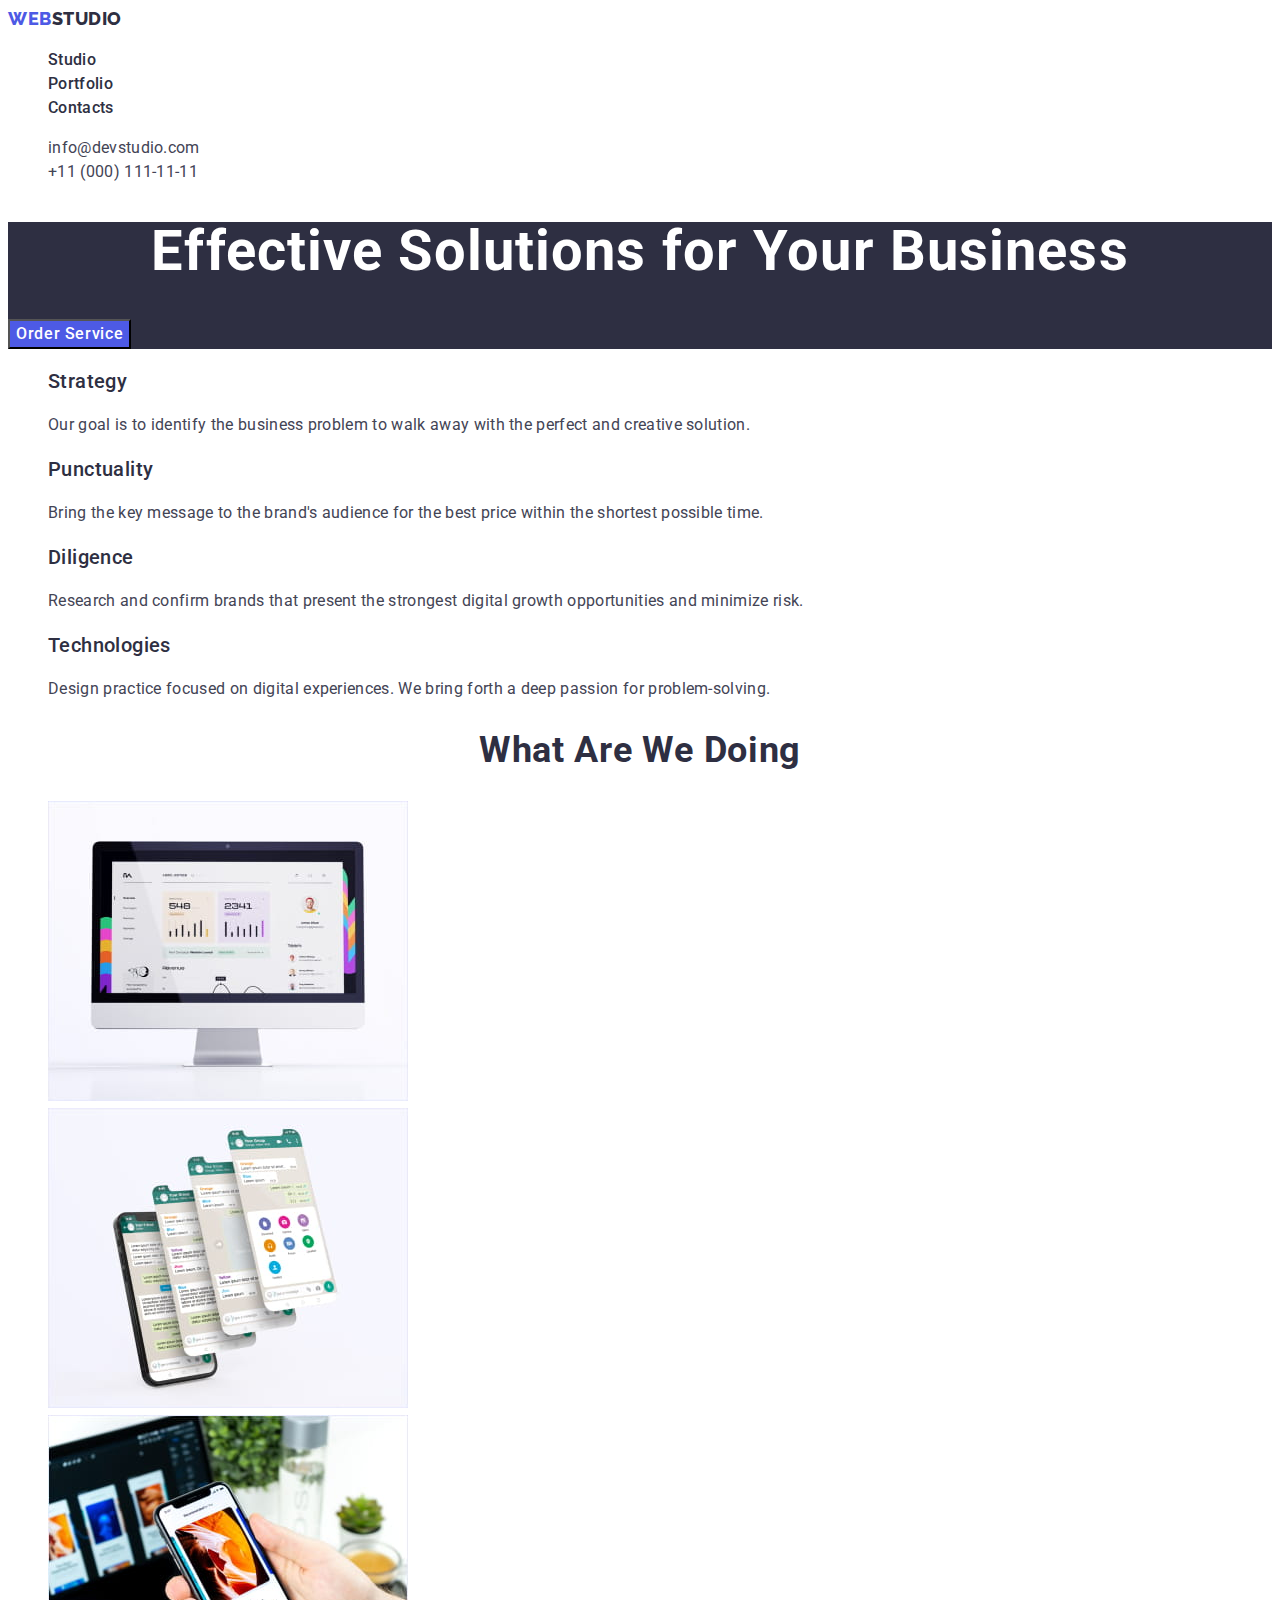
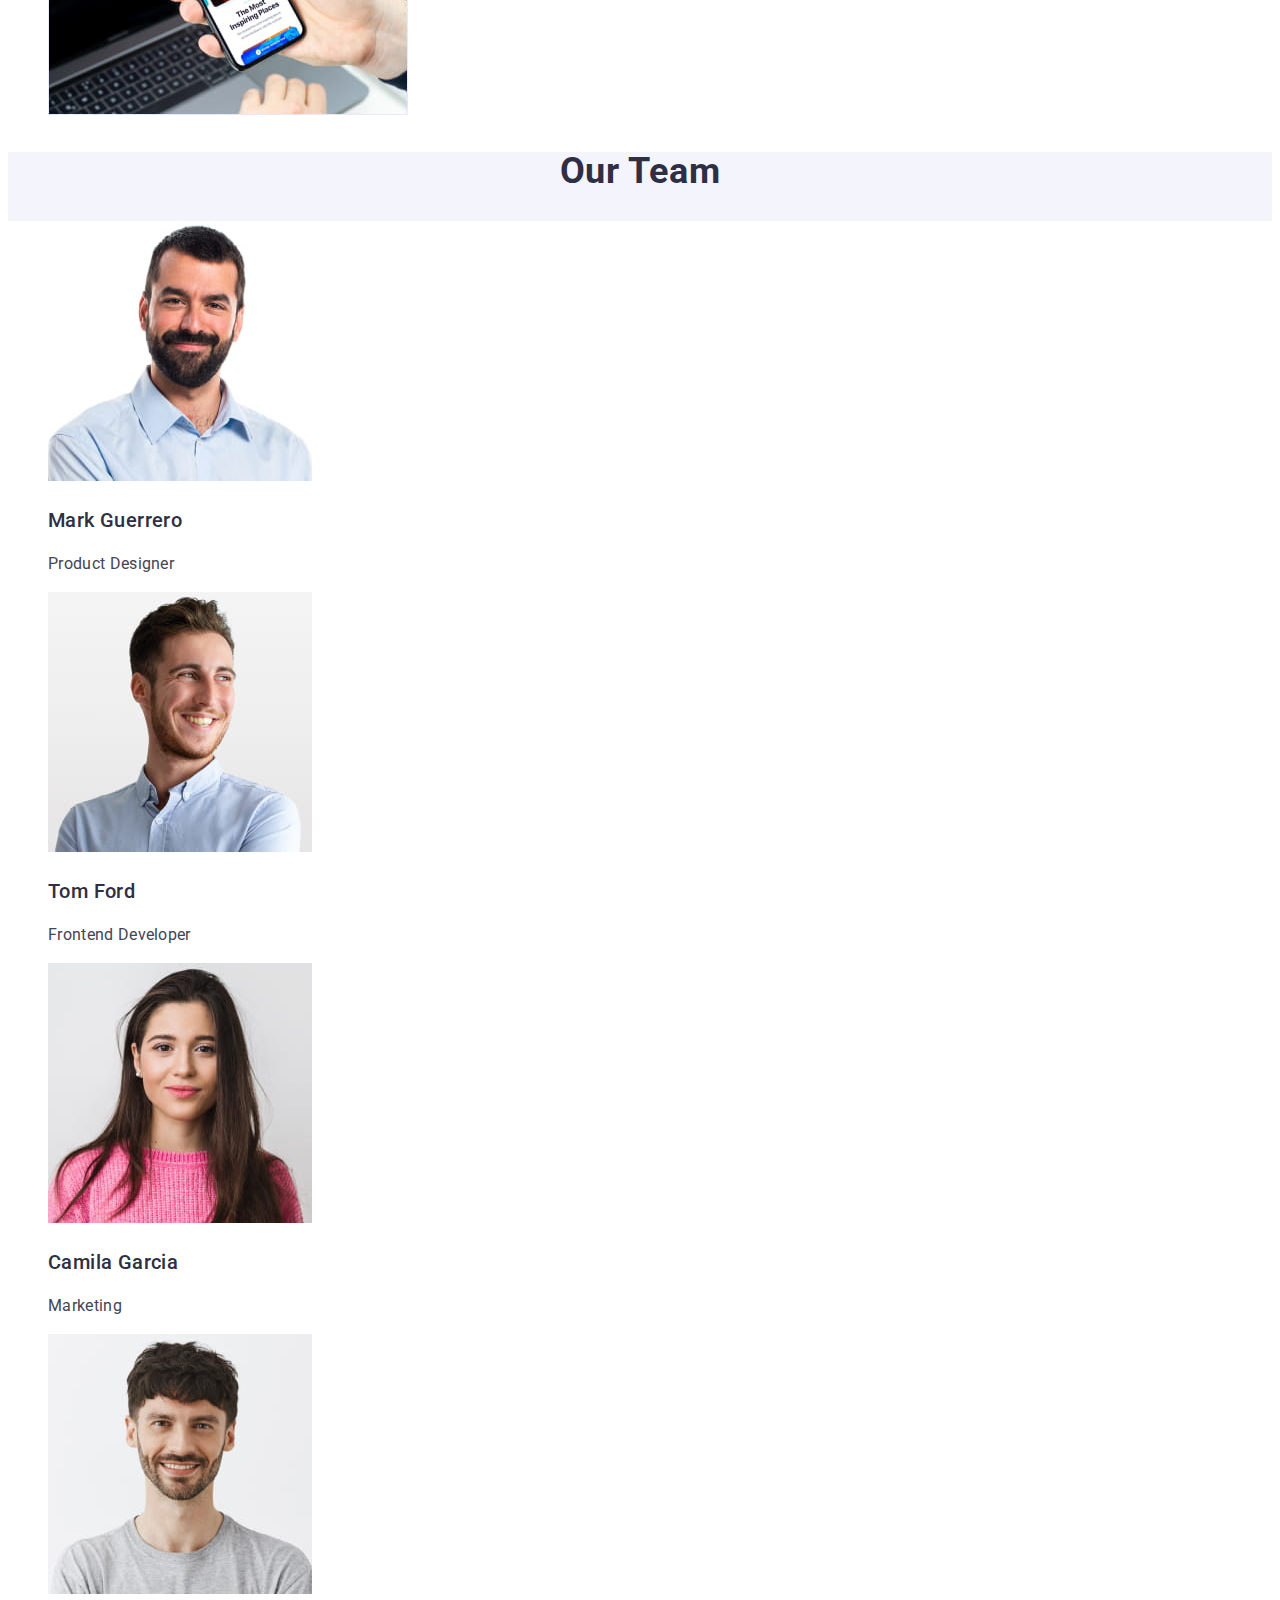
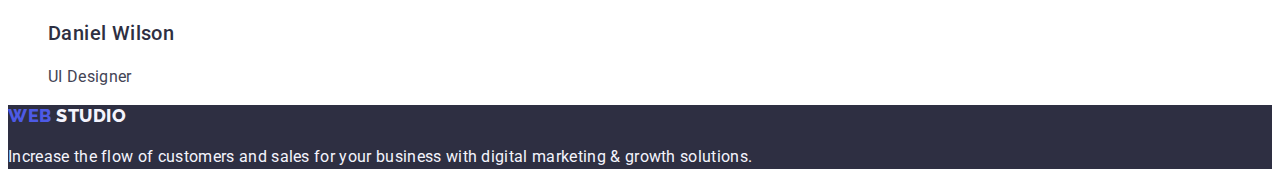
==== index.html @ 336cff11 "Initial commit" ====
<!DOCTYPE html>
<html lang="en">
  <head>
    <meta charset="UTF-8" />
    <link rel="stylesheet" href="./css/slyles.css" />
    <meta name="viewport" content="width=device-width, initial-scale=1.0" />
    <link rel="preconnect" href="https://fonts.googleapis.com" />
    <link rel="preconnect" href="https://fonts.gstatic.com" crossorigin />
    <link
      href="https://fonts.googleapis.com/css2?family=Roboto:wght@400;500;700;900&display=swap"
      rel="stylesheet"
    />

    <link rel="preconnect" href="https://fonts.googleapis.com" />
    <link rel="preconnect" href="https://fonts.gstatic.com" crossorigin />
    <link
      href="https://fonts.googleapis.com/css2?family=Raleway:wght@800&display=swap"
      rel="stylesheet"
    />
    <title>Document</title>
  </head>

  <body>
    <header>
      <nav>
        <a href="./index.html" class="logo link"
          >Web<span class="web-accent">Studio</span></a
        >
        <ul class="page-navigation list">
          <li>
            <a class="link" href="./index.html">Studio</a>
          </li>
          <li>
            <a class="link" href="./portfolio.html">Portfolio</a>
          </li>
          <li>
            <a class="link" href="">Contacts</a>
          </li>
        </ul>
      </nav>
      <!--contacts-->
      <address class="address-block">
        <ul class="list">
          <li>
            <a class="link" href="mailto:info@devstudio.com"
              >info@devstudio.com</a
            >
          </li>
          <li>
            <a class="link" href="tel:+110001111111">+11 (000) 111-11-11</a>
          </li>
        </ul>
      </address>
    </header>

    <main>
      <!--Hero section-->
      <section class="hero">
        <h1 class="main-title">Effective Solutions for Your Business</h1>
        <button class="button-hero" type="button">Order Service</button>
      </section>

      <section class="benefits">
        <!--наші переваги benefits-->
        <h2 hidden class="title-text">Our preferences</h2>
        <ul class="list benefits-list">
          <li>
            <h3 class="subtitle">Strategy</h3>
            <p class="index-text">
              Our goal is to identify the business problem to walk away with the
              perfect and creative solution.
            </p>
          </li>
          <li>
            <h3 class="subtitle">Punctuality</h3>
            <p class="index-text">
              Bring the key message to the brand's audience for the best price
              within the shortest possible time.
            </p>
          </li>
          <li>
            <h3 class="subtitle">Diligence</h3>
            <p class="index-text">
              Research and confirm brands that present the strongest digital
              growth opportunities and minimize risk.
            </p>
          </li>
          <li>
            <h3 class="subtitle">Technologies</h3>
            <p class="index-text">
              Design practice focused on digital experiences. We bring forth a
              deep passion for problem-solving.
            </p>
          </li>
        </ul>
      </section>

      <!--чим ми займаємось-->
      <section class="actions">
        <h2 class="title-text">What are we doing</h2>
        <ul class="actions-list list">
          <li>
            <img
              src="./images/img1.jpg"
              alt="Computer screen"
              width="360"
              height="300"
            />
          </li>
          <li>
            <img
              src="./images/img2.jpg"
              alt="Communication in chats"
              width="360"
              height="300"
            />
          </li>
          <li>
            <img
              src="./images/img3.jpg"
              alt="Mobile app"
              width="360"
              height="300"
            />
          </li>
        </ul>
      </section>

      <!--наша команда-->
      <section class="team-block">
        <h2 class="title-text">Our Team</h2>
        <ul class="team-list list">
          <li class="picture">
            <img
              src="./images/img4.jpg"
              alt="A man with a beard"
              width="264"
              height="260"
            />
            <h3 class="subtitle">Mark Guerrero</h3>
            <p class="index-text">Product Designer</p>
          </li>
          <li class="picture">
            <img
              src="./images/img5.jpg"
              alt="A smiling man"
              width="264"
              height="260"
            />
            <h3 class="subtitle">Tom Ford</h3>
            <p class="index-text">Frontend Developer</p>
          </li>
          <li class="picture">
            <img
              src="./images/img6.jpg"
              alt="A young woman"
              width="264"
              height="260"
            />
            <h3 class="subtitle">Camila Garcia</h3>
            <p class="index-text">Marketing</p>
          </li>
          <li class="picture">
            <img
              src="./images/img7.jpg"
              alt="A smiling man"
              width="264"
              height="260"
            />
            <h3 class="subtitle">Daniel Wilson</h3>
            <p class="index-text">UI Designer</p>
          </li>
        </ul>
      </section>
    </main>

    <footer class="footer">
      <a href="./index.html" class="logo link">Web
        <span class="web-accent">Studio</span></a
      >
      <p class="footer-text">
        Increase the flow of customers and sales for your business with digital
        marketing & growth solutions.
      </p>
    </footer>
  </body>
</html>

<!--ctrl+command+space=emoji-->
<!-- <div> -не семантичний тег-->
---- css/slyles.css ----
:root {
  --dark-color: #2e2f42; /*--title-color*/
  --text-color: #434455;
  --primary-brand: #4d5ae5; /*--logo-color*/
  --light-color: #f4f4fd; /*--footer-text-color*/
  --white-background: #ffffff; /*--main-title-color*/
  --pressed-state: #404bbf; /*--active-color*/
  --success-color: #31d0aa;
  --subtle-text: #8e8f99;
  --accent-color: #e7e9fc;
  --modal-overplay: #2e2f42;
  --hero-background: #2e2f42;
  --modal-background: #fcfcfc;
}

body {
  font-family: 'Roboto', sans-serif;
  line-height: 24px;
  letter-spacing: 2%;
  background-color: var(--white-background);
  color: var(--text-color);
}

.logo {
  font-family: 'Raleway', sans-serif;
  text-transform: uppercase;
  color: var(--primary-brand);
  font-size: 18px;
  line-height: 1.17;
  letter-spacing: 0.54px;
  font-weight: 800;
}
.link {
  text-decoration: none;
}
.web-accent {
  color: var(--dark-color);
}

.page-navigation {
  list-style-type: none;
}
.page-navigation .link {
  font-weight: 500;
  line-height: 1.5;
  letter-spacing: 0.32px;
  text-decoration: none;
  color: var(--dark-color);
}
.page-navigation .link:hover {
  color: var(--pressed-state);
}
.page-navigation .link:focus {
  color: var(--pressed-state);
}
.page-navigation .link:active {
  color: var(--pressed-state);
}

.address-block {
  font-style: normal;
}
.address-block ul {
  list-style: none;
}
.address-block .link {
  line-height: 1.5;
  letter-spacing: 0.32px;
  text-decoration: none;
  color: inherit;
}
.address-block .link:hover , 
.address-block .link:active ,
.address-block .link:focus {
  color: var(--pressed-state);
}
.list {
  list-style: none;
}


/*main*/
.hero {
  background-color: var(--dark-color);
}
.hero .main-title {
  color: var(--white-background);
  font-size: 56px;
  font-weight: 700;
  line-height: 1.07;
  letter-spacing: 1.12px;
  text-align: center;
}
.button-hero {
  font-family: "Roboto", sans-serif;
  font-size: 16px;
  background-color: var(--primary-brand);
  color: var(--white-background);
  font-weight: 500;
  line-height: 1.5;
  letter-spacing: 0.04em;
  cursor: pointer;
}
.button-hero:hover ,
.button-hero:focus {
  background-color: var(--pressed-state);
}

/*PORTFOLIO*/
.filter .filter-list {
  list-style-type: none;
}
.filter-list .button-nav {
  font-family: "Roboto", sans-serif;
  font-weight: 500;
  font-size: 16px;
  line-height: 1.5;
  letter-spacing: 0.04em;
  background-color: var(--light-color);
  color: var(--primary-brand);
  cursor: pointer;
}

.filter-list .button-nav:hover,
.filter-list .button-nav:active,
.filter-list .button-nav:focus {
  background-color: var(--pressed-state);
  color: var(--white-background);
}

.list-portfolio {
    list-style-type: none;
}

.list-portfolio .subtitle {
    font-size: 20px;
    font-weight: 500;
    line-height: 1.2;
    letter-spacing: 0.02em;
    color: var(--dark-color);
}

.list-portfolio .index-text{
  font-size: 16px;
  line-height: 1.5;
  letter-spacing: 0.02em;
  color: var(--text-color);
}

/*section 1*/
.benefits .benefits-list {
  list-style-type: none;
}
.benefits .subtitle {
  font-size: 20px;
  font-weight: 500;
  line-height: 1.2;
  letter-spacing: 0.4px;
  color: var(--hero-background);
}
.benefits .index-text {
  line-height: 1.5;
  letter-spacing: 0.32px;
  color: var(--text-color);
}
/*section 2*/
.actions .actions-list {
  list-style-type: none;
}
.actions .title-text {
  font-size: 36px;
  font-weight: 700;
  line-height: 1.11;
  letter-spacing: 0.72px;
  text-transform: capitalize;
  color: var(--hero-background);
  text-align: center;
}
.team-block .title-text {
  font-size: 36px;
  font-weight: 700;
  line-height: 1.11;
  letter-spacing: 0.72px;
  text-transform: capitalize;
  color: var(--hero-background);
  text-align: center;
}
.team-block {
  background-color: var(--light-color);
}
.team-block .team-list {
  list-style-type: none;
  background-color: var(--white-background);
}
.team-block .subtitle {
  font-size: 20px;
  font-weight: 500;
  line-height: 1.2;
  letter-spacing: 0.4px;
  color: var(--hero-background);
}
.team-block .index-text {
  line-height: 1.5;
  letter-spacing: 0.32px;
  color: var(--text-color);
}
.team-block .picture {
  background-color: var(--white-background);
}

/*footer*/
.footer {
  background-color: var(--dark-color);
}
.footer .logo {
  font-family: "Raleway", sans-serif;
  font-size: 18px;
  font-weight: 800;
  line-height: 1.17;
  letter-spacing: 0.54px;
  text-transform: uppercase;
  color: var(--primary-brand);
}
.footer .web-accent {
  color: var(--light-color);
}
.footer-text {
  color: var(--light-color);
  line-height: 1.5;
  letter-spacing: 0.02em;
}
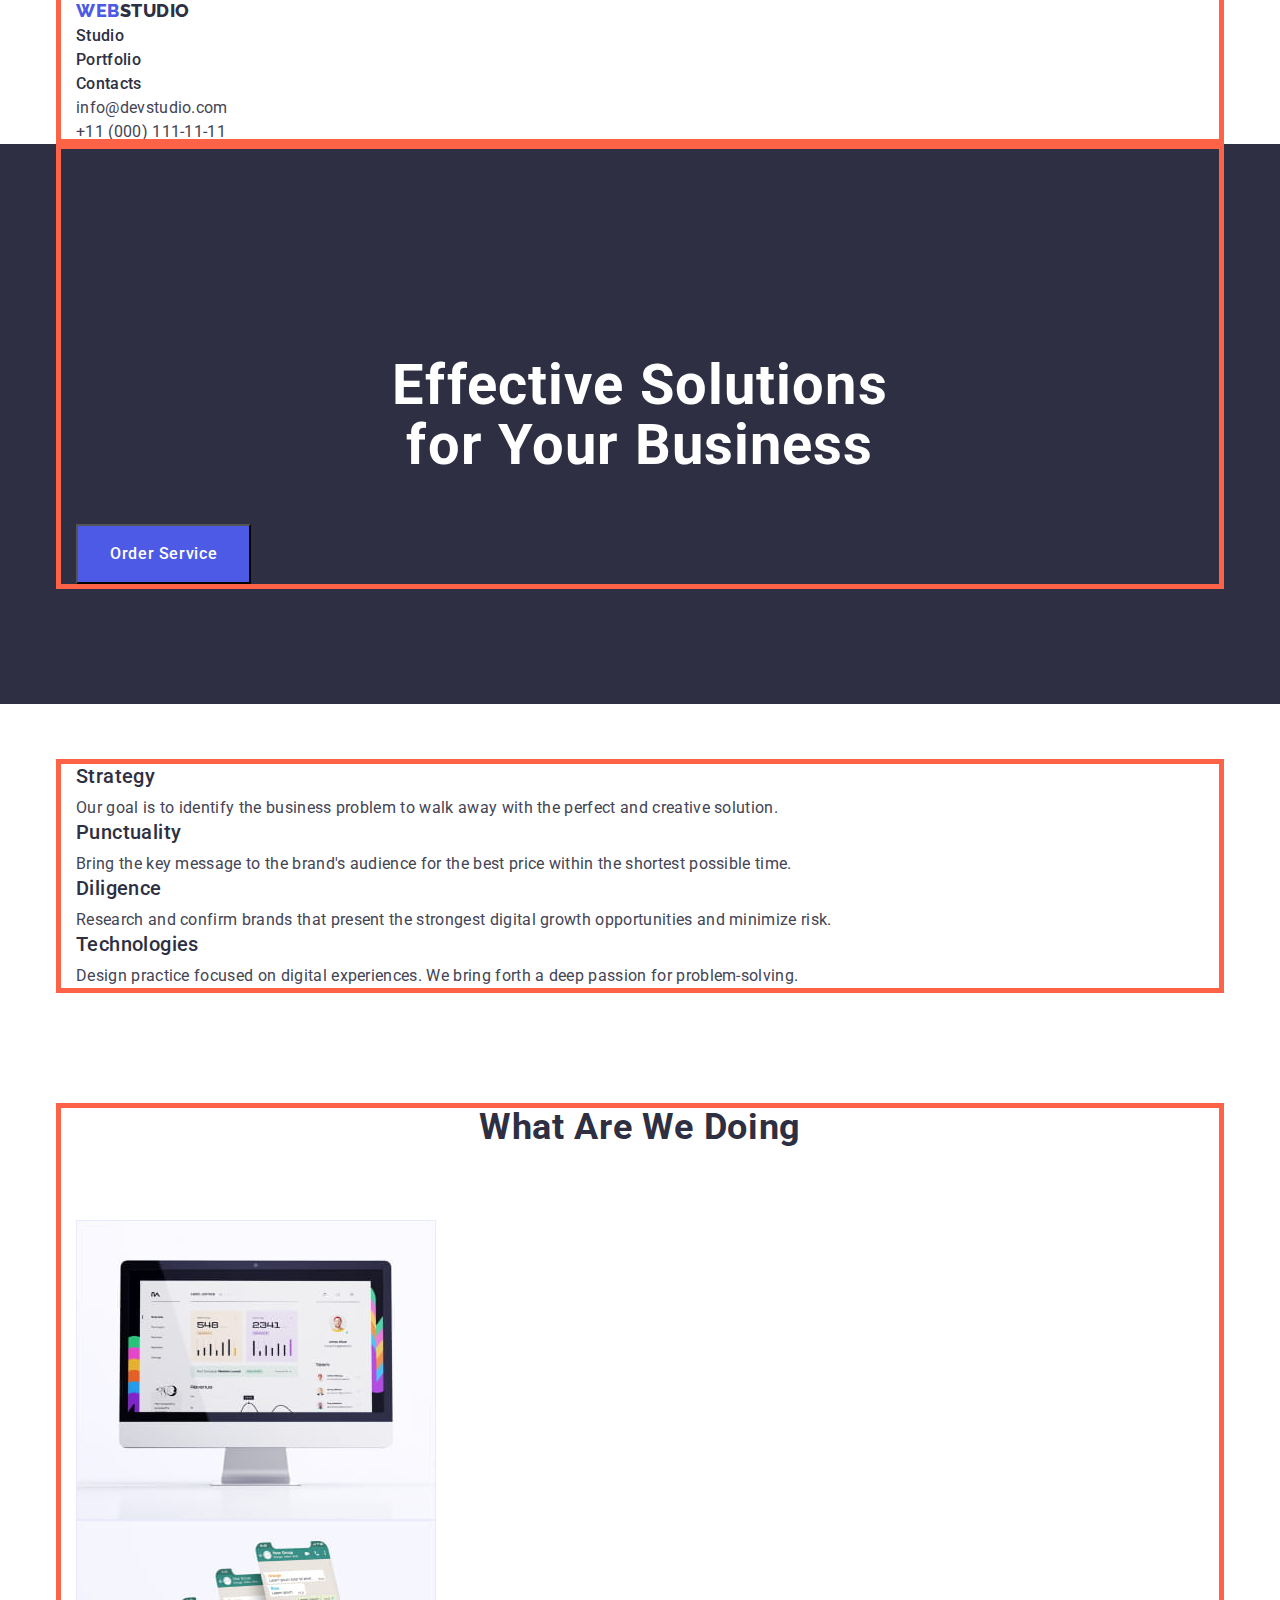
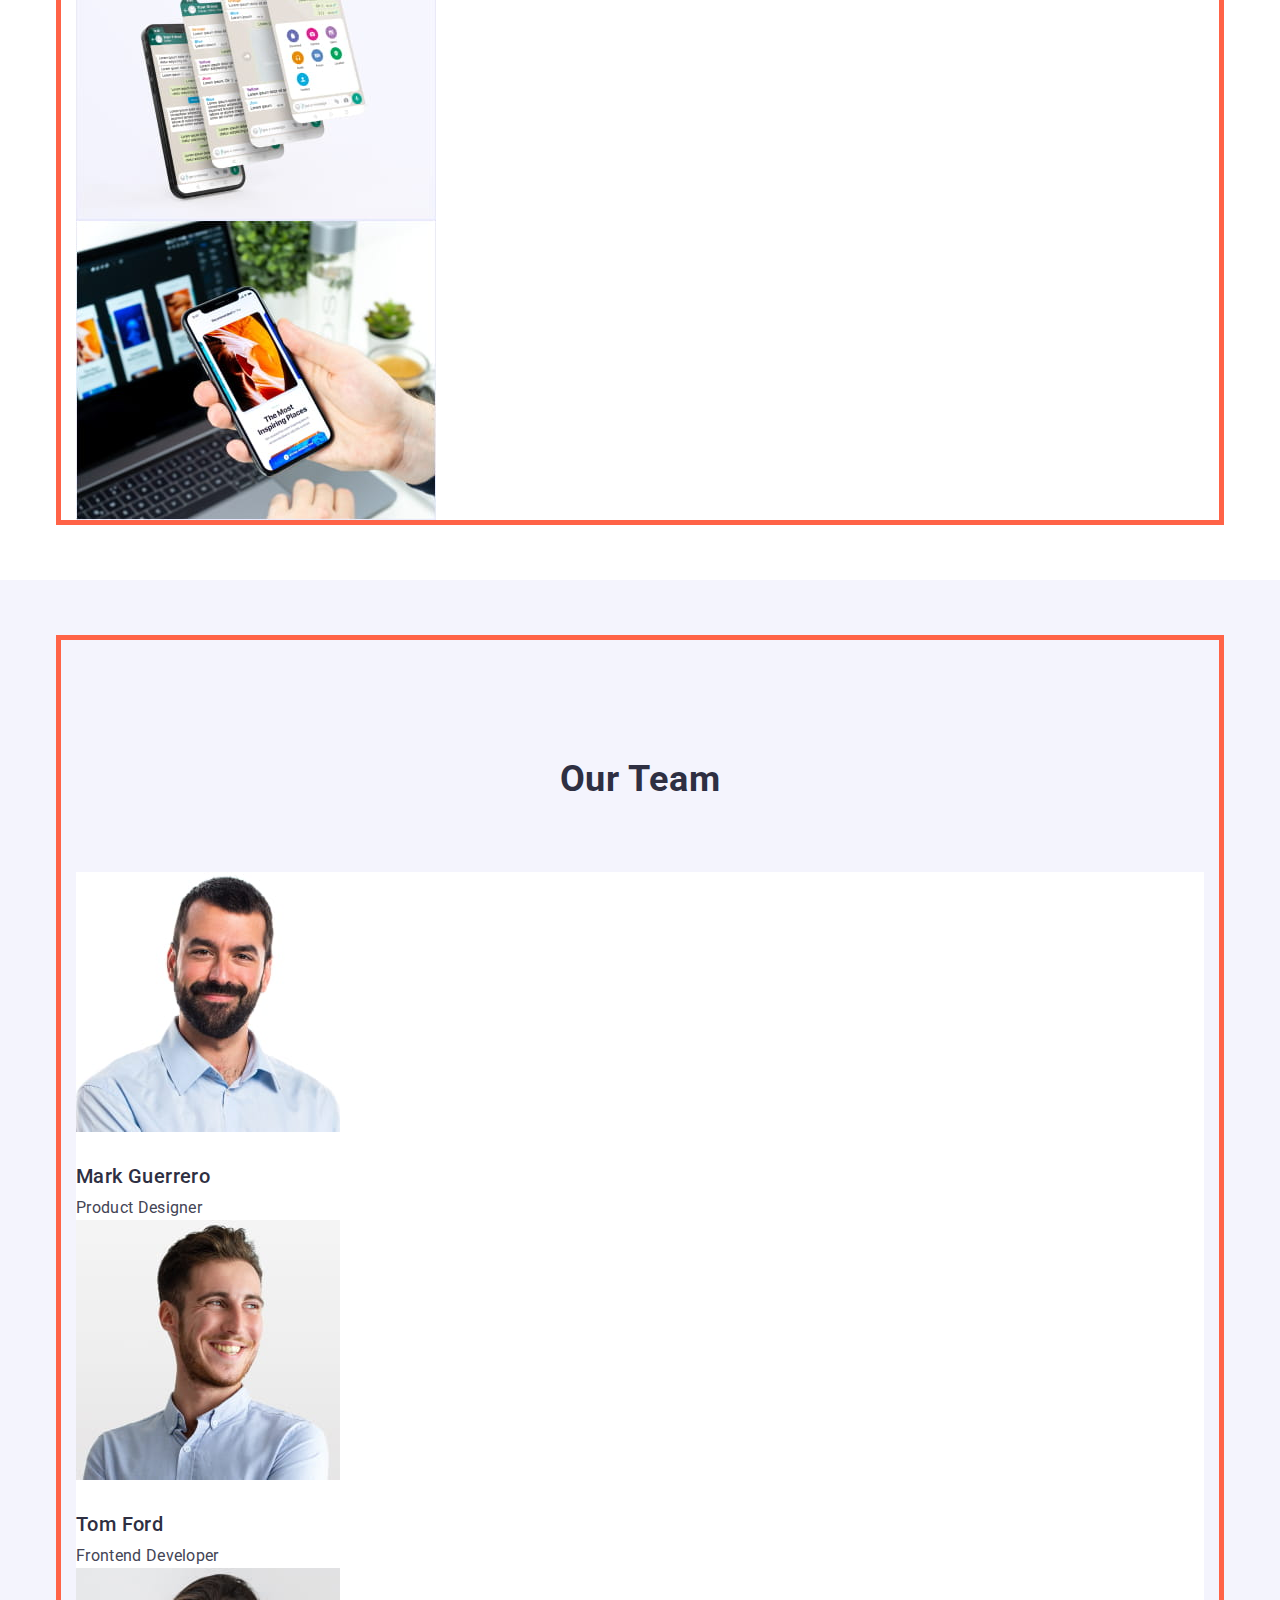
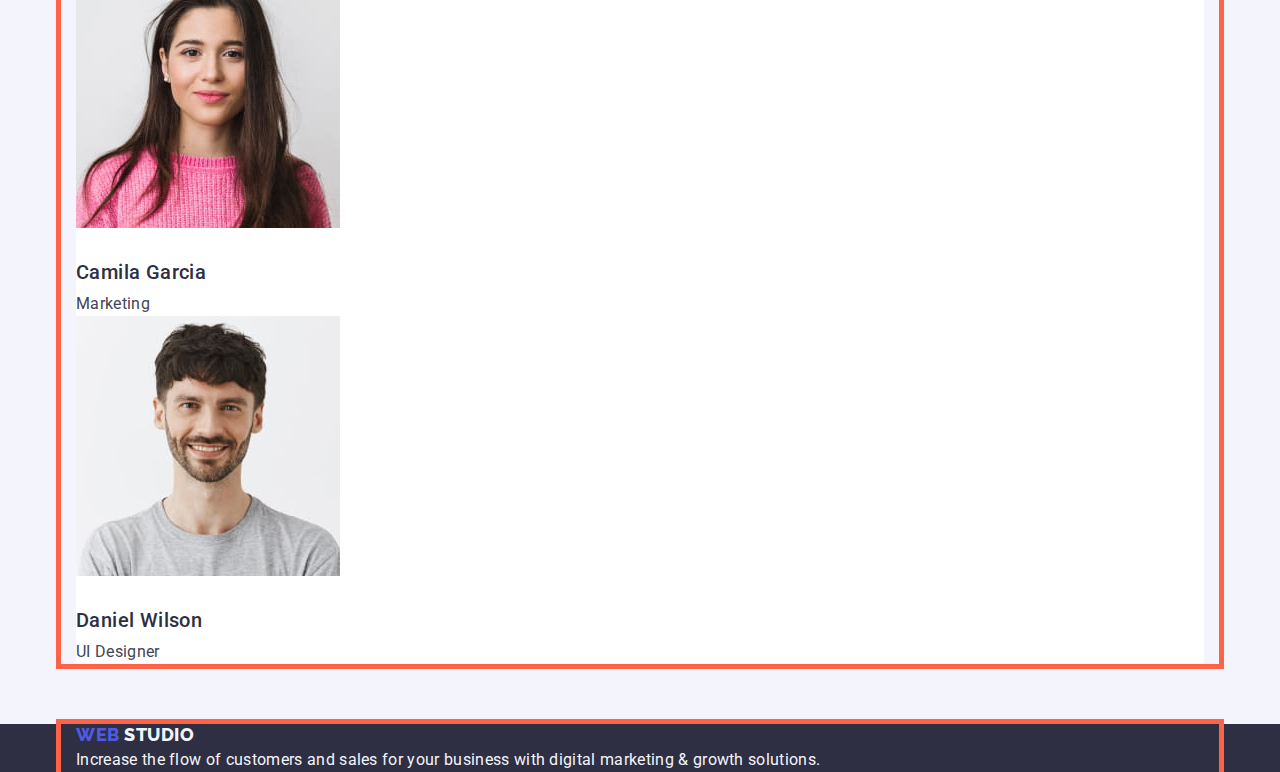
==== commit deb56c13: "start with margin&padding" ====
--- a/index.html
+++ b/index.html
@@ -2,6 +2,10 @@
 <html lang="en">
   <head>
     <meta charset="UTF-8" />
+    <link
+      rel="stylesheet"
+      href="https://cdn.jsdelivr.net/npm/modern-normalize@2.0.0/modern-normalize.min.css"
+    />
     <link rel="stylesheet" href="./css/slyles.css" />
     <meta name="viewport" content="width=device-width, initial-scale=1.0" />
     <link rel="preconnect" href="https://fonts.googleapis.com" />
@@ -22,166 +26,178 @@
 
   <body>
     <header>
-      <nav>
-        <a href="./index.html" class="logo link"
-          >Web<span class="web-accent">Studio</span></a
-        >
-        <ul class="page-navigation list">
-          <li>
-            <a class="link" href="./index.html">Studio</a>
-          </li>
-          <li>
-            <a class="link" href="./portfolio.html">Portfolio</a>
-          </li>
-          <li>
-            <a class="link" href="">Contacts</a>
-          </li>
-        </ul>
-      </nav>
-      <!--contacts-->
-      <address class="address-block">
-        <ul class="list">
-          <li>
-            <a class="link" href="mailto:info@devstudio.com"
-              >info@devstudio.com</a
-            >
-          </li>
-          <li>
-            <a class="link" href="tel:+110001111111">+11 (000) 111-11-11</a>
-          </li>
-        </ul>
-      </address>
+      <div class="container header-container">
+        <nav class="nav">
+          <a href="./index.html" class="logo link"
+            >Web<span class="web-accent">Studio</span></a
+          >
+          <ul class="page-navigation list">
+            <li>
+              <a class="link" href="./index.html">Studio</a>
+            </li>
+            <li>
+              <a class="link" href="./portfolio.html">Portfolio</a>
+            </li>
+            <li>
+              <a class="link" href="">Contacts</a>
+            </li>
+          </ul>
+        </nav>
+        <!--contacts-->
+        <address class="address-block">
+          <ul class="list">
+            <li>
+              <a class="link" href="mailto:info@devstudio.com"
+                >info@devstudio.com</a
+              >
+            </li>
+            <li>
+              <a class="link" href="tel:+110001111111">+11 (000) 111-11-11</a>
+            </li>
+          </ul>
+        </address>
+      </div>
     </header>
 
     <main>
       <!--Hero section-->
-      <section class="hero">
-        <h1 class="main-title">Effective Solutions for Your Business</h1>
-        <button class="button-hero" type="button">Order Service</button>
-      </section>
-
-      <section class="benefits">
+      <section class="hero hero-section">
+        <div class="container hero-container">
+          <h1 class="main-title">Effective Solutions for Your Business</h1>
+          <button class="button-hero" type="button">Order Service</button>
+        </div>
+      </section>
+
+      <section class="benefits section">
         <!--наші переваги benefits-->
-        <h2 hidden class="title-text">Our preferences</h2>
-        <ul class="list benefits-list">
-          <li>
-            <h3 class="subtitle">Strategy</h3>
-            <p class="index-text">
-              Our goal is to identify the business problem to walk away with the
-              perfect and creative solution.
-            </p>
-          </li>
-          <li>
-            <h3 class="subtitle">Punctuality</h3>
-            <p class="index-text">
-              Bring the key message to the brand's audience for the best price
-              within the shortest possible time.
-            </p>
-          </li>
-          <li>
-            <h3 class="subtitle">Diligence</h3>
-            <p class="index-text">
-              Research and confirm brands that present the strongest digital
-              growth opportunities and minimize risk.
-            </p>
-          </li>
-          <li>
-            <h3 class="subtitle">Technologies</h3>
-            <p class="index-text">
-              Design practice focused on digital experiences. We bring forth a
-              deep passion for problem-solving.
-            </p>
-          </li>
-        </ul>
+        <div class="container">
+          <h2 class="title-text visually-hidden">Our preferences</h2>
+          <ul class="list benefits-list">
+            <li>
+              <h3 class="subtitle">Strategy</h3>
+              <p class="index-text">
+                Our goal is to identify the business problem to walk away with the
+                perfect and creative solution.
+              </p>
+            </li>
+            <li>
+              <h3 class="subtitle">Punctuality</h3>
+              <p class="index-text">
+                Bring the key message to the brand's audience for the best price
+                within the shortest possible time.
+              </p>
+            </li>
+            <li>
+              <h3 class="subtitle">Diligence</h3>
+              <p class="index-text">
+                Research and confirm brands that present the strongest digital
+                growth opportunities and minimize risk.
+              </p>
+            </li>
+            <li>
+              <h3 class="subtitle">Technologies</h3>
+              <p class="index-text">
+                Design practice focused on digital experiences. We bring forth a
+                deep passion for problem-solving.
+              </p>
+            </li>
+          </ul>
+        </div>
       </section>
 
       <!--чим ми займаємось-->
-      <section class="actions">
-        <h2 class="title-text">What are we doing</h2>
-        <ul class="actions-list list">
-          <li>
-            <img
-              src="./images/img1.jpg"
-              alt="Computer screen"
-              width="360"
-              height="300"
-            />
-          </li>
-          <li>
-            <img
-              src="./images/img2.jpg"
-              alt="Communication in chats"
-              width="360"
-              height="300"
-            />
-          </li>
-          <li>
-            <img
-              src="./images/img3.jpg"
-              alt="Mobile app"
-              width="360"
-              height="300"
-            />
-          </li>
-        </ul>
+      <section class="actions section">
+        <div class="container">
+          <h2 class="title-text section-title">What are we doing</h2>
+          <ul class="actions-list list">
+            <li>
+              <img
+                src="./images/img1.jpg"
+                alt="Computer screen"
+                width="360"
+                height="300"
+              />
+            </li>
+            <li>
+              <img
+                src="./images/img2.jpg"
+                alt="Communication in chats"
+                width="360"
+                height="300"
+              />
+            </li>
+            <li>
+              <img
+                src="./images/img3.jpg"
+                alt="Mobile app"
+                width="360"
+                height="300"
+              />
+            </li>
+          </ul>
+        </div>
       </section>
 
       <!--наша команда-->
-      <section class="team-block">
-        <h2 class="title-text">Our Team</h2>
-        <ul class="team-list list">
-          <li class="picture">
-            <img
-              src="./images/img4.jpg"
-              alt="A man with a beard"
-              width="264"
-              height="260"
-            />
-            <h3 class="subtitle">Mark Guerrero</h3>
-            <p class="index-text">Product Designer</p>
-          </li>
-          <li class="picture">
-            <img
-              src="./images/img5.jpg"
-              alt="A smiling man"
-              width="264"
-              height="260"
-            />
-            <h3 class="subtitle">Tom Ford</h3>
-            <p class="index-text">Frontend Developer</p>
-          </li>
-          <li class="picture">
-            <img
-              src="./images/img6.jpg"
-              alt="A young woman"
-              width="264"
-              height="260"
-            />
-            <h3 class="subtitle">Camila Garcia</h3>
-            <p class="index-text">Marketing</p>
-          </li>
-          <li class="picture">
-            <img
-              src="./images/img7.jpg"
-              alt="A smiling man"
-              width="264"
-              height="260"
-            />
-            <h3 class="subtitle">Daniel Wilson</h3>
-            <p class="index-text">UI Designer</p>
-          </li>
-        </ul>
+      <section class="team-block section">
+        <div class="container">
+          <h2 class="title-text section-title">Our Team</h2>
+          <ul class="team-list list">
+            <li class="picture">
+              <img
+                src="./images/img4.jpg"
+                alt="A man with a beard"
+                width="264"
+                height="260"
+              />
+              <h3 class="subtitle">Mark Guerrero</h3>
+              <p class="index-text">Product Designer</p>
+            </li>
+            <li class="picture">
+              <img
+                src="./images/img5.jpg"
+                alt="A smiling man"
+                width="264"
+                height="260"
+              />
+              <h3 class="subtitle">Tom Ford</h3>
+              <p class="index-text">Frontend Developer</p>
+            </li>
+            <li class="picture">
+              <img
+                src="./images/img6.jpg"
+                alt="A young woman"
+                width="264"
+                height="260"
+              />
+              <h3 class="subtitle">Camila Garcia</h3>
+              <p class="index-text">Marketing</p>
+            </li>
+            <li class="picture">
+              <img
+                src="./images/img7.jpg"
+                alt="A smiling man"
+                width="264"
+                height="260"
+              />
+              <h3 class="subtitle">Daniel Wilson</h3>
+              <p class="index-text">UI Designer</p>
+            </li>
+          </ul>
+        </div>
       </section>
     </main>
 
     <footer class="footer">
-      <a href="./index.html" class="logo link">Web
-        <span class="web-accent">Studio</span></a
-      >
-      <p class="footer-text">
-        Increase the flow of customers and sales for your business with digital
-        marketing & growth solutions.
-      </p>
+      <div class="container footer-container">
+        <a href="./index.html" class="logo link"
+          >Web <span class="web-accent">Studio</span></a
+        >
+        <p class="footer-text">
+          Increase the flow of customers and sales for your business with digital
+          marketing & growth solutions.
+        </p>
+      </div>
     </footer>
   </body>
 </html>
--- a/css/slyles.css
+++ b/css/slyles.css
@@ -13,6 +13,63 @@
   --modal-background: #fcfcfc;
 }
 
+/* скидання стилів */
+h1, h2, h3, h4, h5, h6, p {
+  margin-top: 0;
+  margin-bottom: 0;
+}
+
+ul {
+  margin-top: 0;
+  margin-bottom: 0;
+  padding-left: 0;
+  list-style-type: none;
+}
+
+.container {
+  width: 1158px;
+  margin-left: auto;
+  margin-right: auto;
+  padding-left: 15px;
+  padding-right: 15px;
+  outline: 5px solid tomato;
+  /*outline-offset: 20px;*/
+}
+
+img {
+  display: block;
+  max-width: 100%;
+  height: auto;
+}
+
+/*styles*/
+/*
+.header-container {
+  display: flex;
+  justify-content: space-between;
+  align-items: center;
+}
+.nav {
+  display: flex;
+  align-items: center;
+*/
+
+.section {
+  padding-top: 60px;
+  padding-bottom: 60px;
+}
+.portfolio-section {
+  padding-bottom: 60px;
+}
+
+.hero-section {
+  padding-bottom: 120px;
+}
+
+.hero-container {
+
+}
+
 body {
   font-family: 'Roboto', sans-serif;
   line-height: 24px;
@@ -84,6 +141,10 @@
   background-color: var(--dark-color);
 }
 .hero .main-title {
+  width: 496px;
+  margin: 0 auto;
+  padding-top: 212px;
+  margin-bottom: 48px;
   color: var(--white-background);
   font-size: 56px;
   font-weight: 700;
@@ -100,6 +161,7 @@
   line-height: 1.5;
   letter-spacing: 0.04em;
   cursor: pointer;
+  padding: 16px 32px;
 }
 .button-hero:hover ,
 .button-hero:focus {
@@ -152,6 +214,7 @@
   list-style-type: none;
 }
 .benefits .subtitle {
+  margin-bottom: 8px;
   font-size: 20px;
   font-weight: 500;
   line-height: 1.2;
@@ -164,6 +227,12 @@
   color: var(--text-color);
 }
 /*section 2*/
+.section-title {
+  margin: 0 auto;
+  margin-bottom: 72px;
+  width: 323px;
+}
+
 .actions .actions-list {
   list-style-type: none;
 }
@@ -177,6 +246,7 @@
   text-align: center;
 }
 .team-block .title-text {
+  padding-top: 120px;
   font-size: 36px;
   font-weight: 700;
   line-height: 1.11;
@@ -193,6 +263,8 @@
   background-color: var(--white-background);
 }
 .team-block .subtitle {
+  margin-top: 32px;
+  margin-bottom: 8px;
   font-size: 20px;
   font-weight: 500;
   line-height: 1.2;
@@ -213,6 +285,7 @@
   background-color: var(--dark-color);
 }
 .footer .logo {
+  margin-bottom: 17.5px;
   font-family: "Raleway", sans-serif;
   font-size: 18px;
   font-weight: 800;
@@ -229,3 +302,18 @@
   line-height: 1.5;
   letter-spacing: 0.02em;
 }
+
+
+
+.visually-hidden {
+  position: absolute;
+  white-space: nowrap;
+  width: 1px;
+  height: 1px;
+  overflow: hidden;
+  border: 0;
+  padding: 0;
+  clip: rect(0 0 0 0);
+  clip-path: inset(50%);
+  margin: -1px;
+}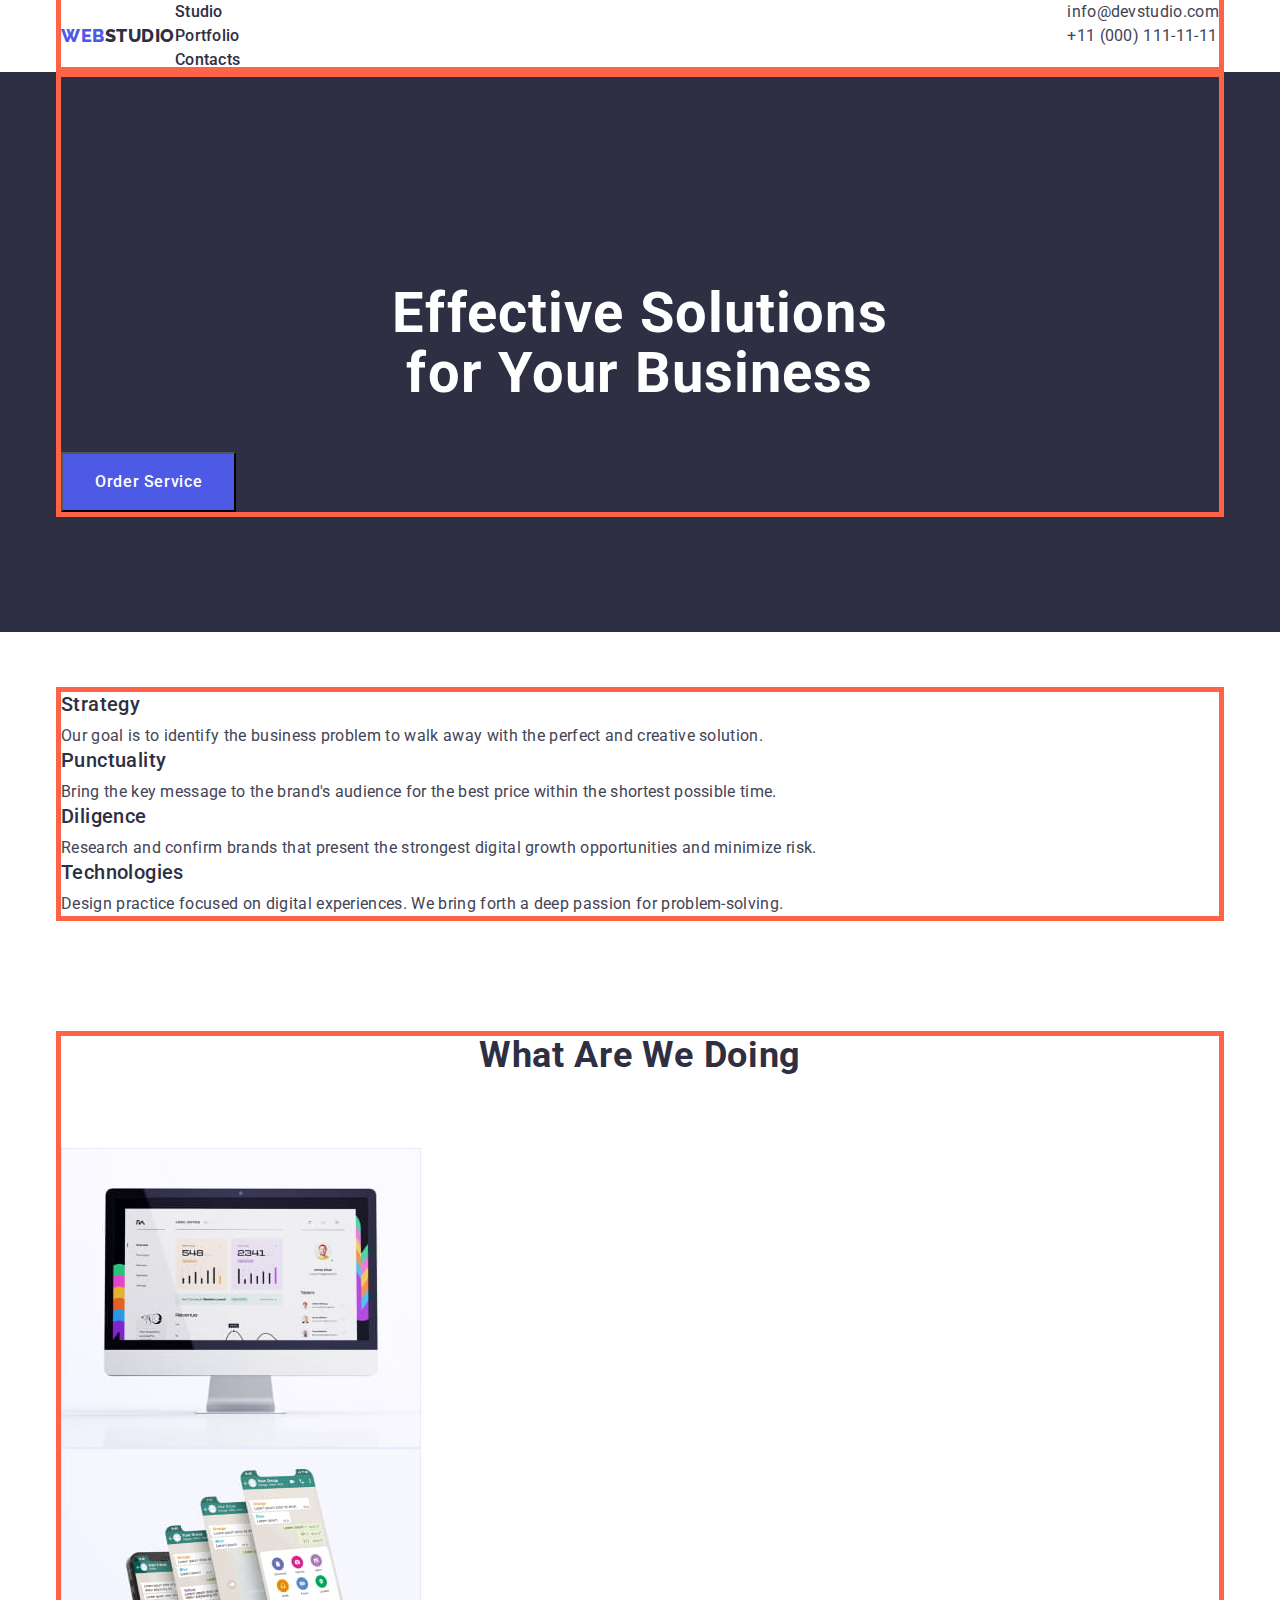
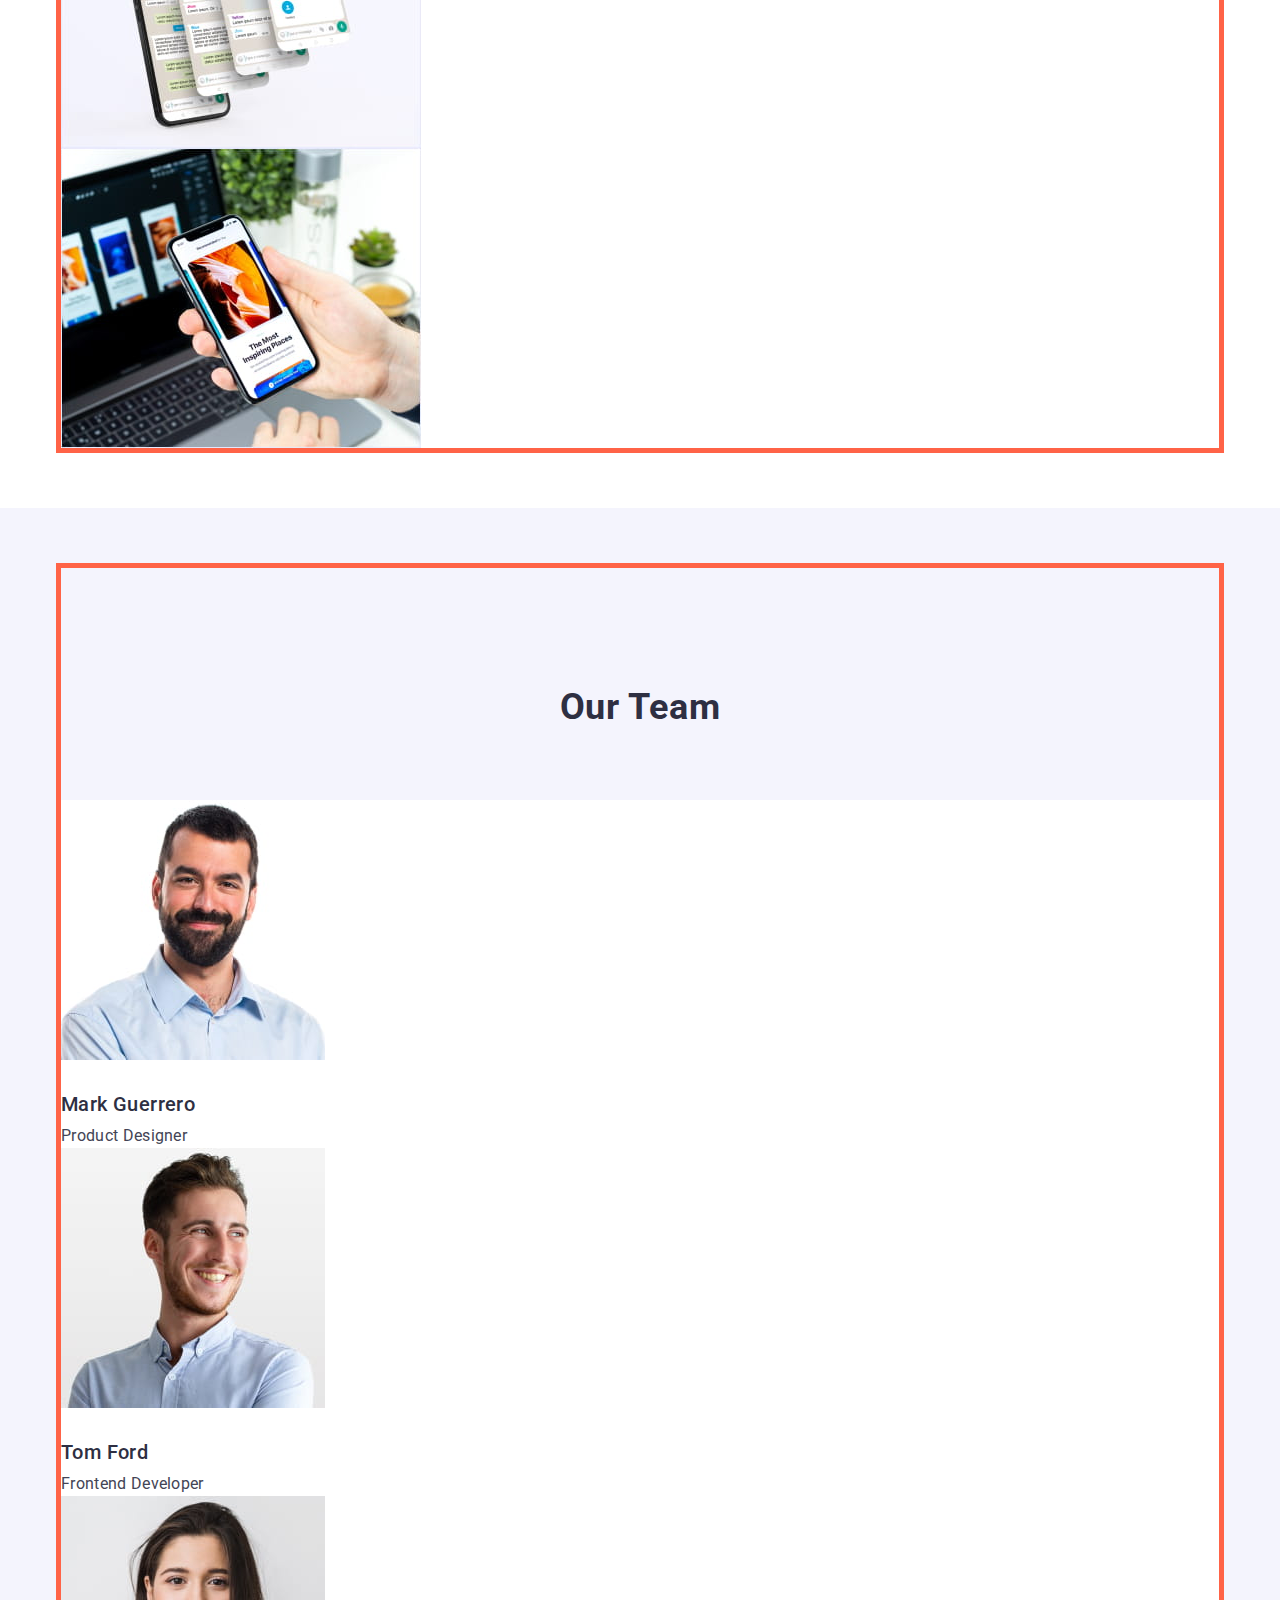
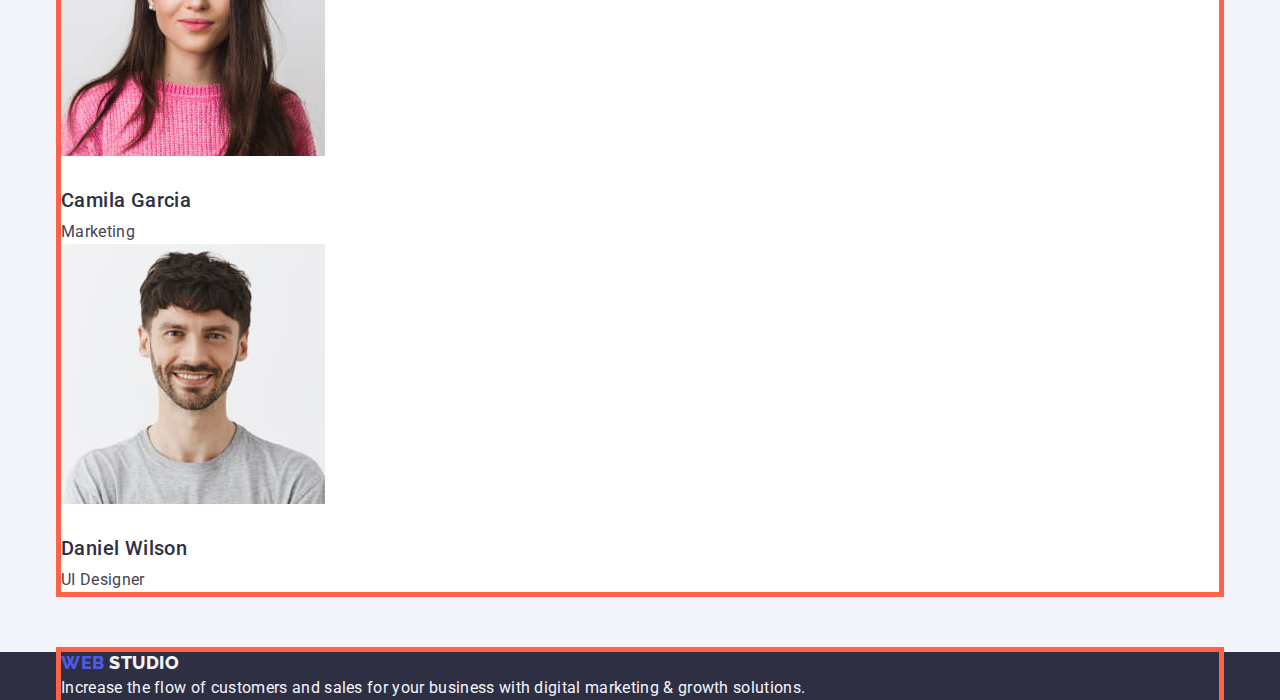
==== commit e3eb8306: "first" ====
--- a/index.html
+++ b/index.html
@@ -107,7 +107,7 @@
 
       <!--чим ми займаємось-->
       <section class="actions section">
-        <div class="container">
+        <div class="action-container container">
           <h2 class="title-text section-title">What are we doing</h2>
           <ul class="actions-list list">
             <li>
@@ -140,7 +140,7 @@
 
       <!--наша команда-->
       <section class="team-block section">
-        <div class="container">
+        <div class="team-container container">
           <h2 class="title-text section-title">Our Team</h2>
           <ul class="team-list list">
             <li class="picture">
@@ -150,8 +150,10 @@
                 width="264"
                 height="260"
               />
-              <h3 class="subtitle">Mark Guerrero</h3>
-              <p class="index-text">Product Designer</p>
+              <div class="team-name-content">
+                <h3 class="subtitle">Mark Guerrero</h3>
+                <p class="index-text">Product Designer</p>
+              </div>
             </li>
             <li class="picture">
               <img
@@ -160,8 +162,10 @@
                 width="264"
                 height="260"
               />
-              <h3 class="subtitle">Tom Ford</h3>
-              <p class="index-text">Frontend Developer</p>
+              <div class="team-name-content">
+                <h3 class="subtitle">Tom Ford</h3>
+                <p class="index-text">Frontend Developer</p>
+              </div>
             </li>
             <li class="picture">
               <img
@@ -170,8 +174,10 @@
                 width="264"
                 height="260"
               />
-              <h3 class="subtitle">Camila Garcia</h3>
-              <p class="index-text">Marketing</p>
+              <div class="team-name-content">
+                <h3 class="subtitle">Camila Garcia</h3>
+                <p class="index-text">Marketing</p>
+              </div>
             </li>
             <li class="picture">
               <img
@@ -180,8 +186,10 @@
                 width="264"
                 height="260"
               />
-              <h3 class="subtitle">Daniel Wilson</h3>
-              <p class="index-text">UI Designer</p>
+              <div class="team-name-content">
+                <h3 class="subtitle">Daniel Wilson</h3>
+                <p class="index-text">UI Designer</p>
+              </div>
             </li>
           </ul>
         </div>
--- a/css/slyles.css
+++ b/css/slyles.css
@@ -13,25 +13,28 @@
   --modal-background: #fcfcfc;
 }
 
+*,
+*::before,
+*::after {
+  box-sizing: border-box;
+}
+
 /* скидання стилів */
 h1, h2, h3, h4, h5, h6, p {
-  margin-top: 0;
-  margin-bottom: 0;
+  margin: 0;
+  padding: 0;
 }
 
 ul {
-  margin-top: 0;
-  margin-bottom: 0;
-  padding-left: 0;
+  margin: 0;
+  padding: 0;
   list-style-type: none;
 }
 
 .container {
-  width: 1158px;
-  margin-left: auto;
-  margin-right: auto;
-  padding-left: 15px;
-  padding-right: 15px;
+  max-width: 1158px;
+  padding: 0;
+  margin: auto;
   outline: 5px solid tomato;
   /*outline-offset: 20px;*/
 }
@@ -41,6 +44,22 @@
   max-width: 100%;
   height: auto;
 }
+
+button {
+  display: block;
+}
+
+.header-container {
+  display: flex;
+  justify-content: space-between;
+}
+.nav {
+  display: flex;
+  align-items: center;
+  background-color: var(--primary-white-color, #ffffff);
+}
+
+
 
 /*styles*/
 /*
@@ -133,6 +152,8 @@
 }
 .list {
   list-style: none;
+  padding: 0;
+  margin: 0;
 }
 
 
@@ -304,7 +325,7 @@
 }
 
 
-
+/* visual hidden */
 .visually-hidden {
   position: absolute;
   white-space: nowrap;
@@ -316,4 +337,10 @@
   clip: rect(0 0 0 0);
   clip-path: inset(50%);
   margin: -1px;
+}
+
+.fiter-portfolio-container .list-portfolio {
+  display: flex;
+  flex-wrap: wrap;
+  justify-content: space-between;
 }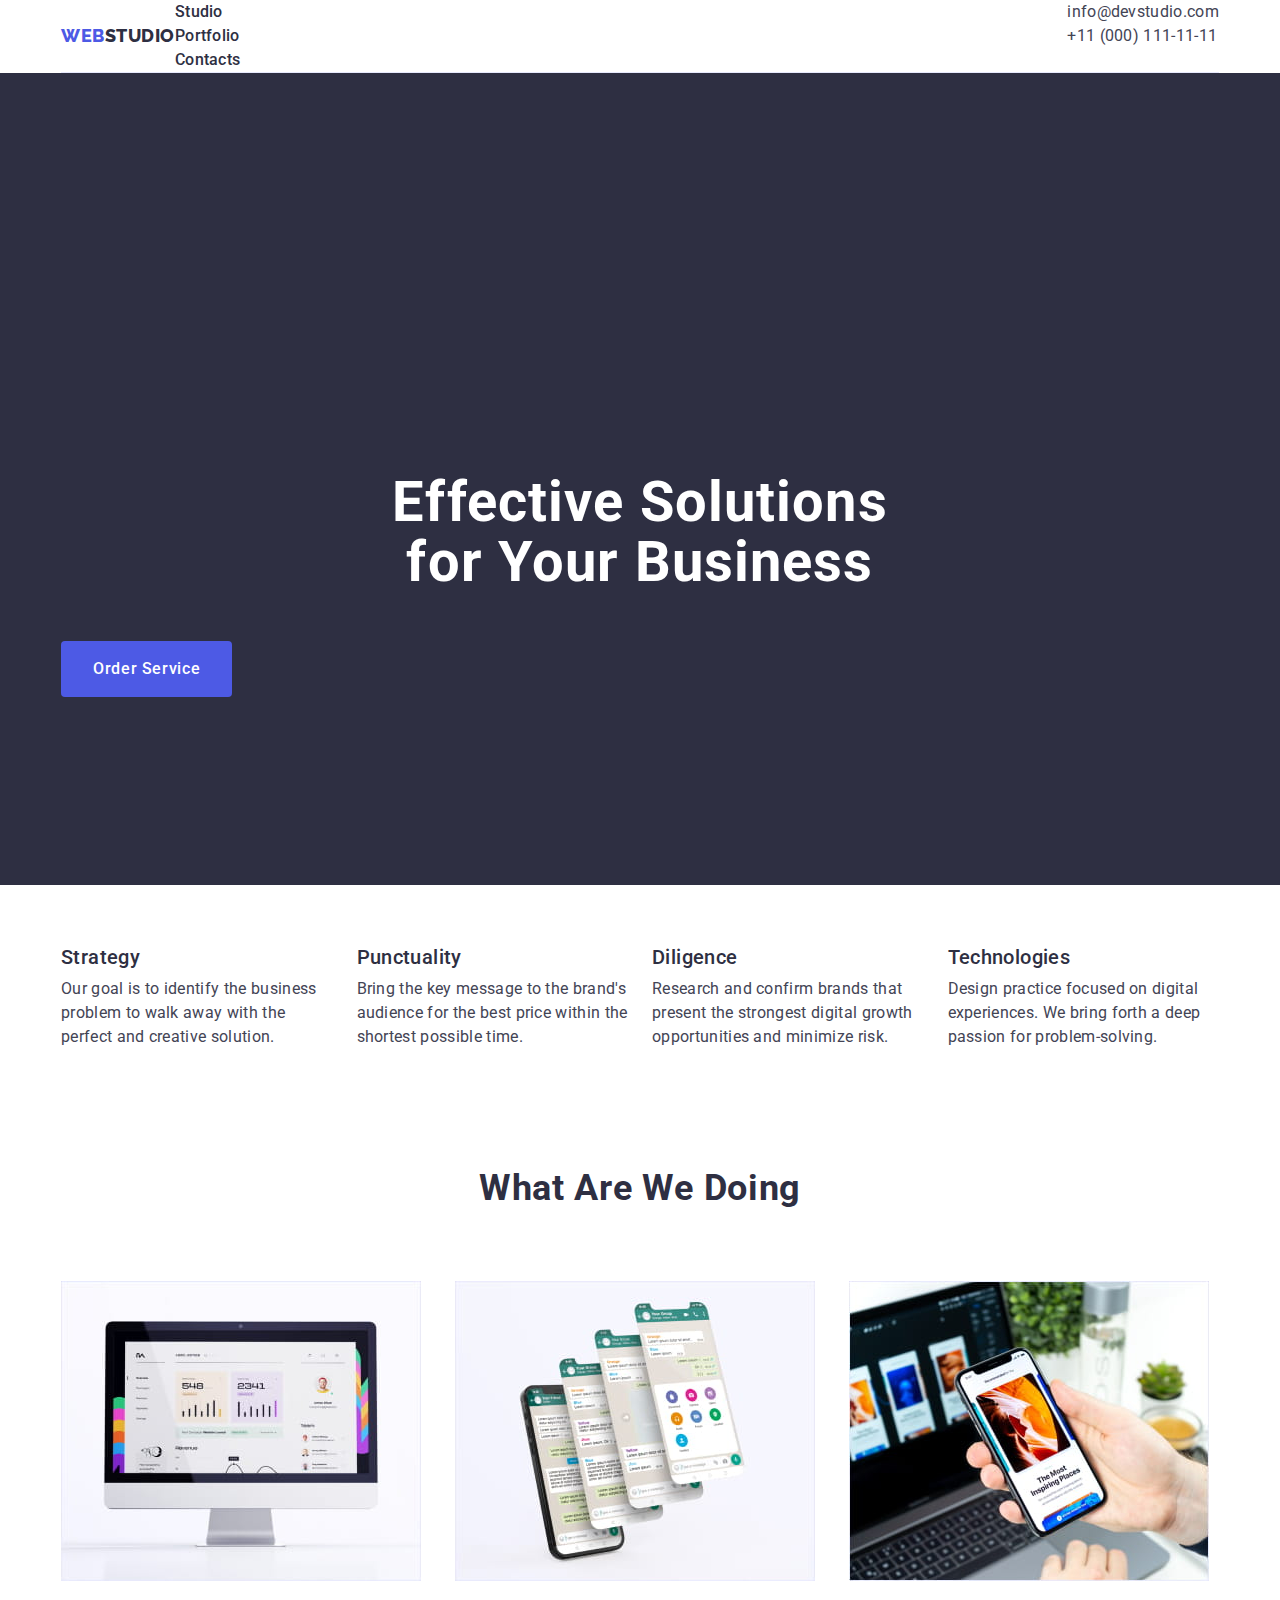
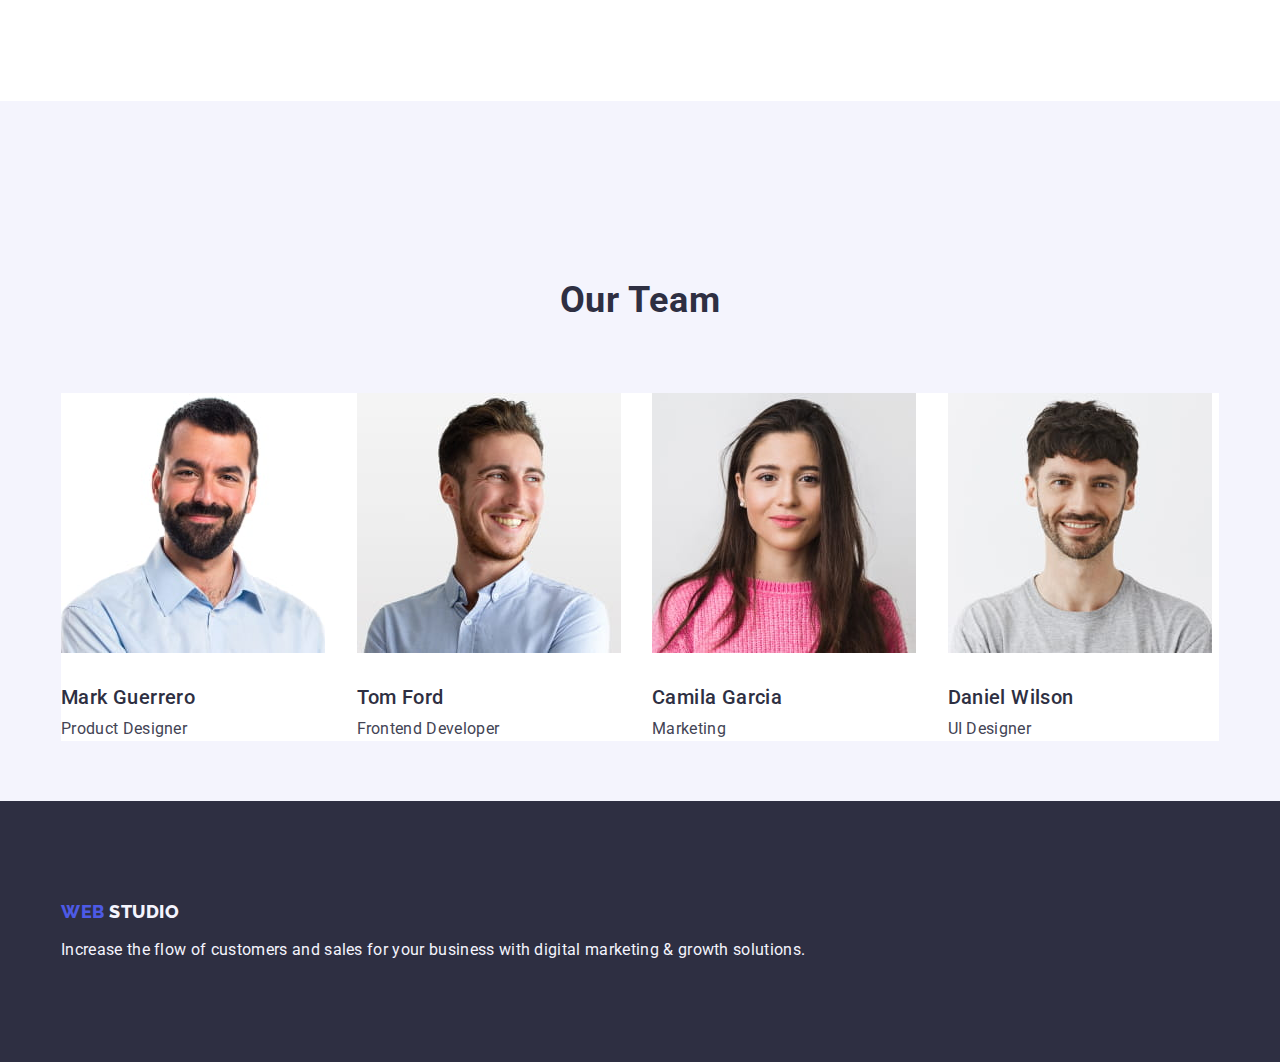
==== commit 300e701f: "first fixing" ====
--- a/index.html
+++ b/index.html
@@ -73,28 +73,28 @@
         <div class="container">
           <h2 class="title-text visually-hidden">Our preferences</h2>
           <ul class="list benefits-list">
-            <li>
+            <li class="benefits-parts">
               <h3 class="subtitle">Strategy</h3>
               <p class="index-text">
                 Our goal is to identify the business problem to walk away with the
                 perfect and creative solution.
               </p>
             </li>
-            <li>
+            <li class="benefits-parts">
               <h3 class="subtitle">Punctuality</h3>
               <p class="index-text">
                 Bring the key message to the brand's audience for the best price
                 within the shortest possible time.
               </p>
             </li>
-            <li>
+            <li class="benefits-parts">
               <h3 class="subtitle">Diligence</h3>
               <p class="index-text">
                 Research and confirm brands that present the strongest digital
                 growth opportunities and minimize risk.
               </p>
             </li>
-            <li>
+            <li class="benefits-parts">
               <h3 class="subtitle">Technologies</h3>
               <p class="index-text">
                 Design practice focused on digital experiences. We bring forth a
@@ -110,7 +110,7 @@
         <div class="action-container container">
           <h2 class="title-text section-title">What are we doing</h2>
           <ul class="actions-list list">
-            <li>
+            <li class="actions-list-img">
               <img
                 src="./images/img1.jpg"
                 alt="Computer screen"
@@ -118,7 +118,7 @@
                 height="300"
               />
             </li>
-            <li>
+            <li class="actions-list-img">
               <img
                 src="./images/img2.jpg"
                 alt="Communication in chats"
@@ -126,7 +126,7 @@
                 height="300"
               />
             </li>
-            <li>
+            <li class="actions-list-img">
               <img
                 src="./images/img3.jpg"
                 alt="Mobile app"
--- a/css/slyles.css
+++ b/css/slyles.css
@@ -35,7 +35,7 @@
   max-width: 1158px;
   padding: 0;
   margin: auto;
-  outline: 5px solid tomato;
+  /*outline: 5px solid tomato;
   /*outline-offset: 20px;*/
 }
 
@@ -51,8 +51,10 @@
 
 .header-container {
   display: flex;
-  justify-content: space-between;
-}
+  justify-content: space-between;  
+  border-bottom: 1px solid #e7e9fc;
+}
+
 .nav {
   display: flex;
   align-items: center;
@@ -161,8 +163,12 @@
 .hero {
   background-color: var(--dark-color);
 }
+.hero-section {
+  padding: 188px 0;
+}
+
 .hero .main-title {
-  width: 496px;
+  max-width: 496px;
   margin: 0 auto;
   padding-top: 212px;
   margin-bottom: 48px;
@@ -183,6 +189,12 @@
   letter-spacing: 0.04em;
   cursor: pointer;
   padding: 16px 32px;
+
+  display: block;
+  min-width: 169px;
+  height: 56px;
+  border: none;
+  border-radius: 4px;
 }
 .button-hero:hover ,
 .button-hero:focus {
@@ -233,6 +245,8 @@
 /*section 1*/
 .benefits .benefits-list {
   list-style-type: none;
+  display: flex;
+  gap: 24px;
 }
 .benefits .subtitle {
   margin-bottom: 8px;
@@ -247,6 +261,11 @@
   letter-spacing: 0.32px;
   color: var(--text-color);
 }
+
+.benefits-parts {
+  width: calc((100% - 48px) / 3)
+}
+
 /*section 2*/
 .section-title {
   margin: 0 auto;
@@ -254,8 +273,14 @@
   width: 323px;
 }
 
+.actions {
+  padding-bottom: 120px;
+}
+
 .actions .actions-list {
   list-style-type: none;
+  display: flex;
+  gap: 24px;
 }
 .actions .title-text {
   font-size: 36px;
@@ -266,6 +291,10 @@
   color: var(--hero-background);
   text-align: center;
 }
+.actions-list-img {
+  width: calc((100% - 48px) / 3)
+}
+
 .team-block .title-text {
   padding-top: 120px;
   font-size: 36px;
@@ -282,6 +311,8 @@
 .team-block .team-list {
   list-style-type: none;
   background-color: var(--white-background);
+  display: flex;
+  gap: 24px;
 }
 .team-block .subtitle {
   margin-top: 32px;
@@ -299,14 +330,15 @@
 }
 .team-block .picture {
   background-color: var(--white-background);
+  width: calc((100% - 48px) / 4)
 }
 
 /*footer*/
 .footer {
   background-color: var(--dark-color);
+  padding: 100px 0;
 }
 .footer .logo {
-  margin-bottom: 17.5px;
   font-family: "Raleway", sans-serif;
   font-size: 18px;
   font-weight: 800;
@@ -314,6 +346,9 @@
   letter-spacing: 0.54px;
   text-transform: uppercase;
   color: var(--primary-brand);
+
+  display: inline-block;
+  margin-bottom: 16px;
 }
 .footer .web-accent {
   color: var(--light-color);
@@ -343,4 +378,14 @@
   display: flex;
   flex-wrap: wrap;
   justify-content: space-between;
-}+}
+
+
+.footer-container {
+
+}
+
+.navigation {
+  display: flex;
+  align-items: center;
+}
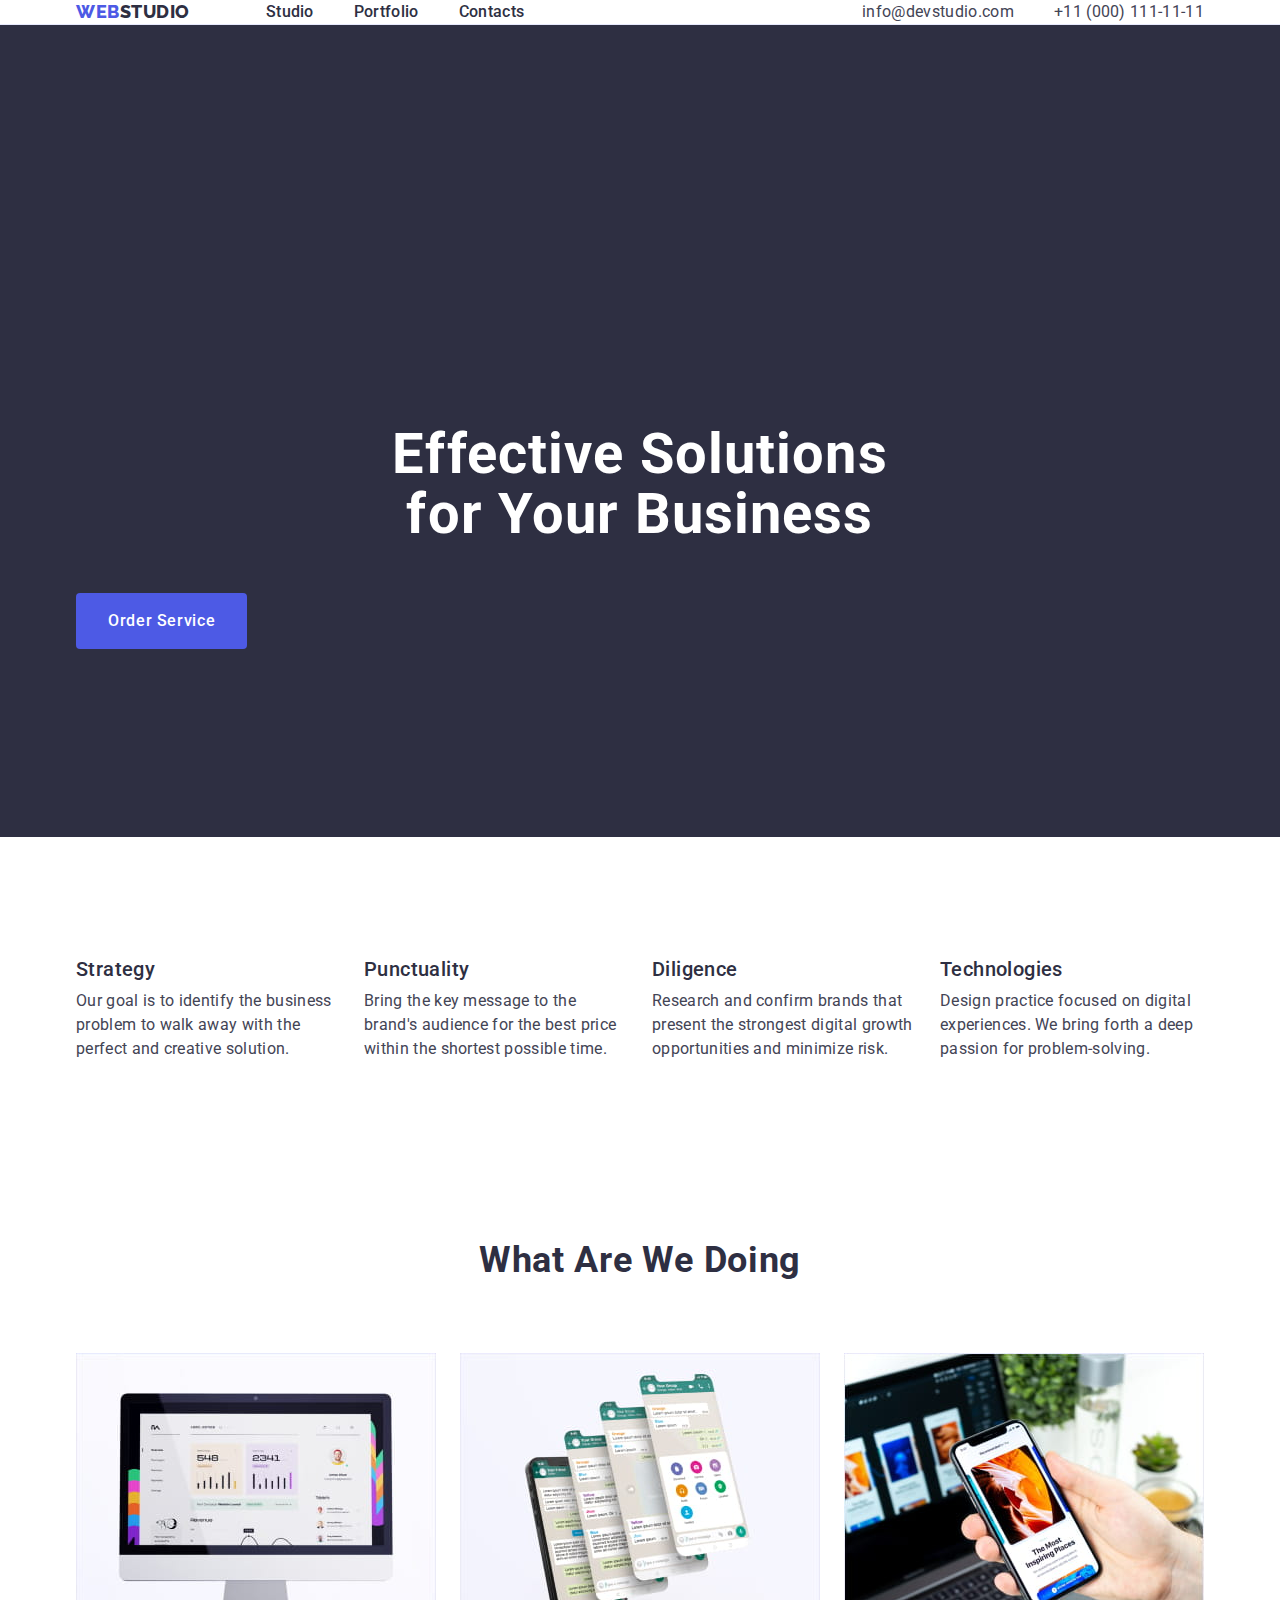
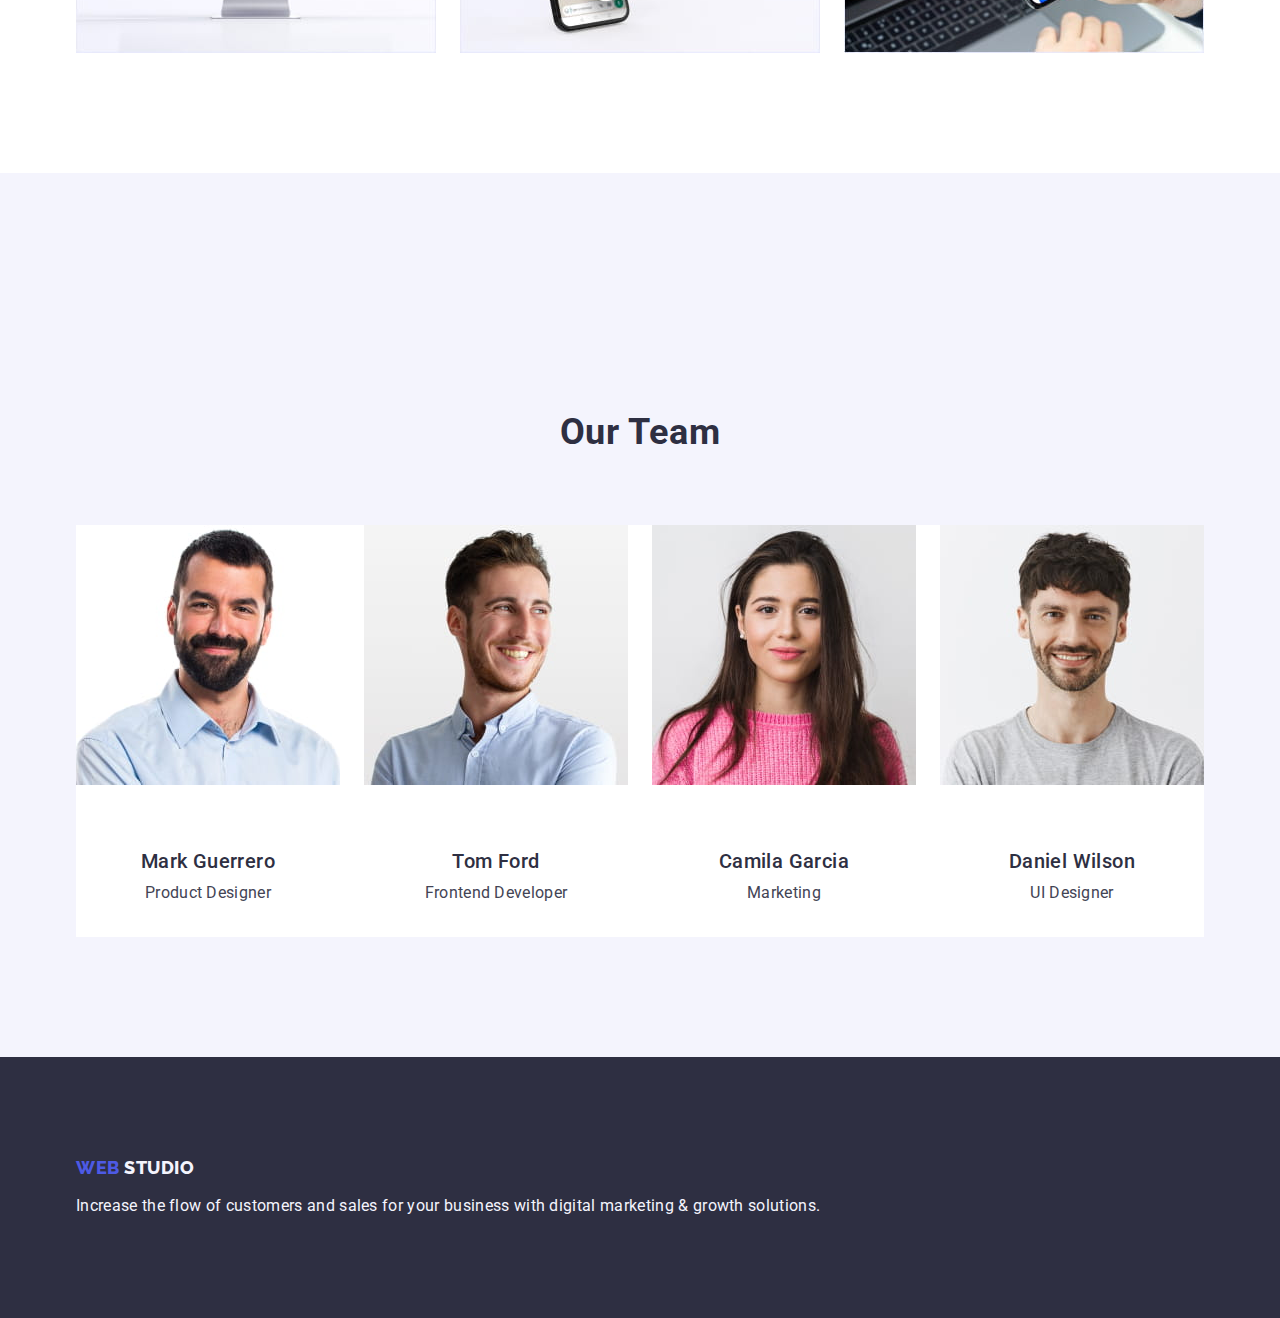
==== commit eb2e098d: "fixing display" ====
--- a/index.html
+++ b/index.html
@@ -25,7 +25,7 @@
   </head>
 
   <body>
-    <header>
+    <header class="header">
       <div class="container header-container">
         <nav class="nav">
           <a href="./index.html" class="logo link"
--- a/css/slyles.css
+++ b/css/slyles.css
@@ -37,6 +37,7 @@
   margin: auto;
   /*outline: 5px solid tomato;
   /*outline-offset: 20px;*/
+  padding: 0 15px;
 }
 
 img {
@@ -49,10 +50,12 @@
   display: block;
 }
 
+.header {
+    border-bottom: 1px solid #e7e9fc;
+}
 .header-container {
   display: flex;
-  justify-content: space-between;  
-  border-bottom: 1px solid #e7e9fc;
+  justify-content: space-between; 
 }
 
 .nav {
@@ -99,6 +102,9 @@
   color: var(--text-color);
 }
 
+.header .logo {
+  margin-right: 76px;
+}
 .logo {
   font-family: 'Raleway', sans-serif;
   text-transform: uppercase;
@@ -117,6 +123,8 @@
 
 .page-navigation {
   list-style-type: none;
+  display: flex;
+  gap: 40px;
 }
 .page-navigation .link {
   font-weight: 500;
@@ -151,6 +159,11 @@
 .address-block .link:active ,
 .address-block .link:focus {
   color: var(--pressed-state);
+}
+
+.address-block .list {
+  display: flex;
+  gap: 40px;
 }
 .list {
   list-style: none;
@@ -243,6 +256,10 @@
 }
 
 /*section 1*/
+.benefits {
+  padding: 120px 0;
+}
+
 .benefits .benefits-list {
   list-style-type: none;
   display: flex;
@@ -307,6 +324,7 @@
 }
 .team-block {
   background-color: var(--light-color);
+  padding: 120px 0;
 }
 .team-block .team-list {
   list-style-type: none;
@@ -322,15 +340,22 @@
   line-height: 1.2;
   letter-spacing: 0.4px;
   color: var(--hero-background);
+  
+  text-align: center;
 }
 .team-block .index-text {
   line-height: 1.5;
   letter-spacing: 0.32px;
   color: var(--text-color);
+  text-align: center;
 }
 .team-block .picture {
   background-color: var(--white-background);
-  width: calc((100% - 48px) / 4)
+  width: calc((100% - 48px) / 4);
+  border-radius: 0px 0px 4px 4px;
+}
+.team-name-content {
+  padding: 32px;
 }
 
 /*footer*/
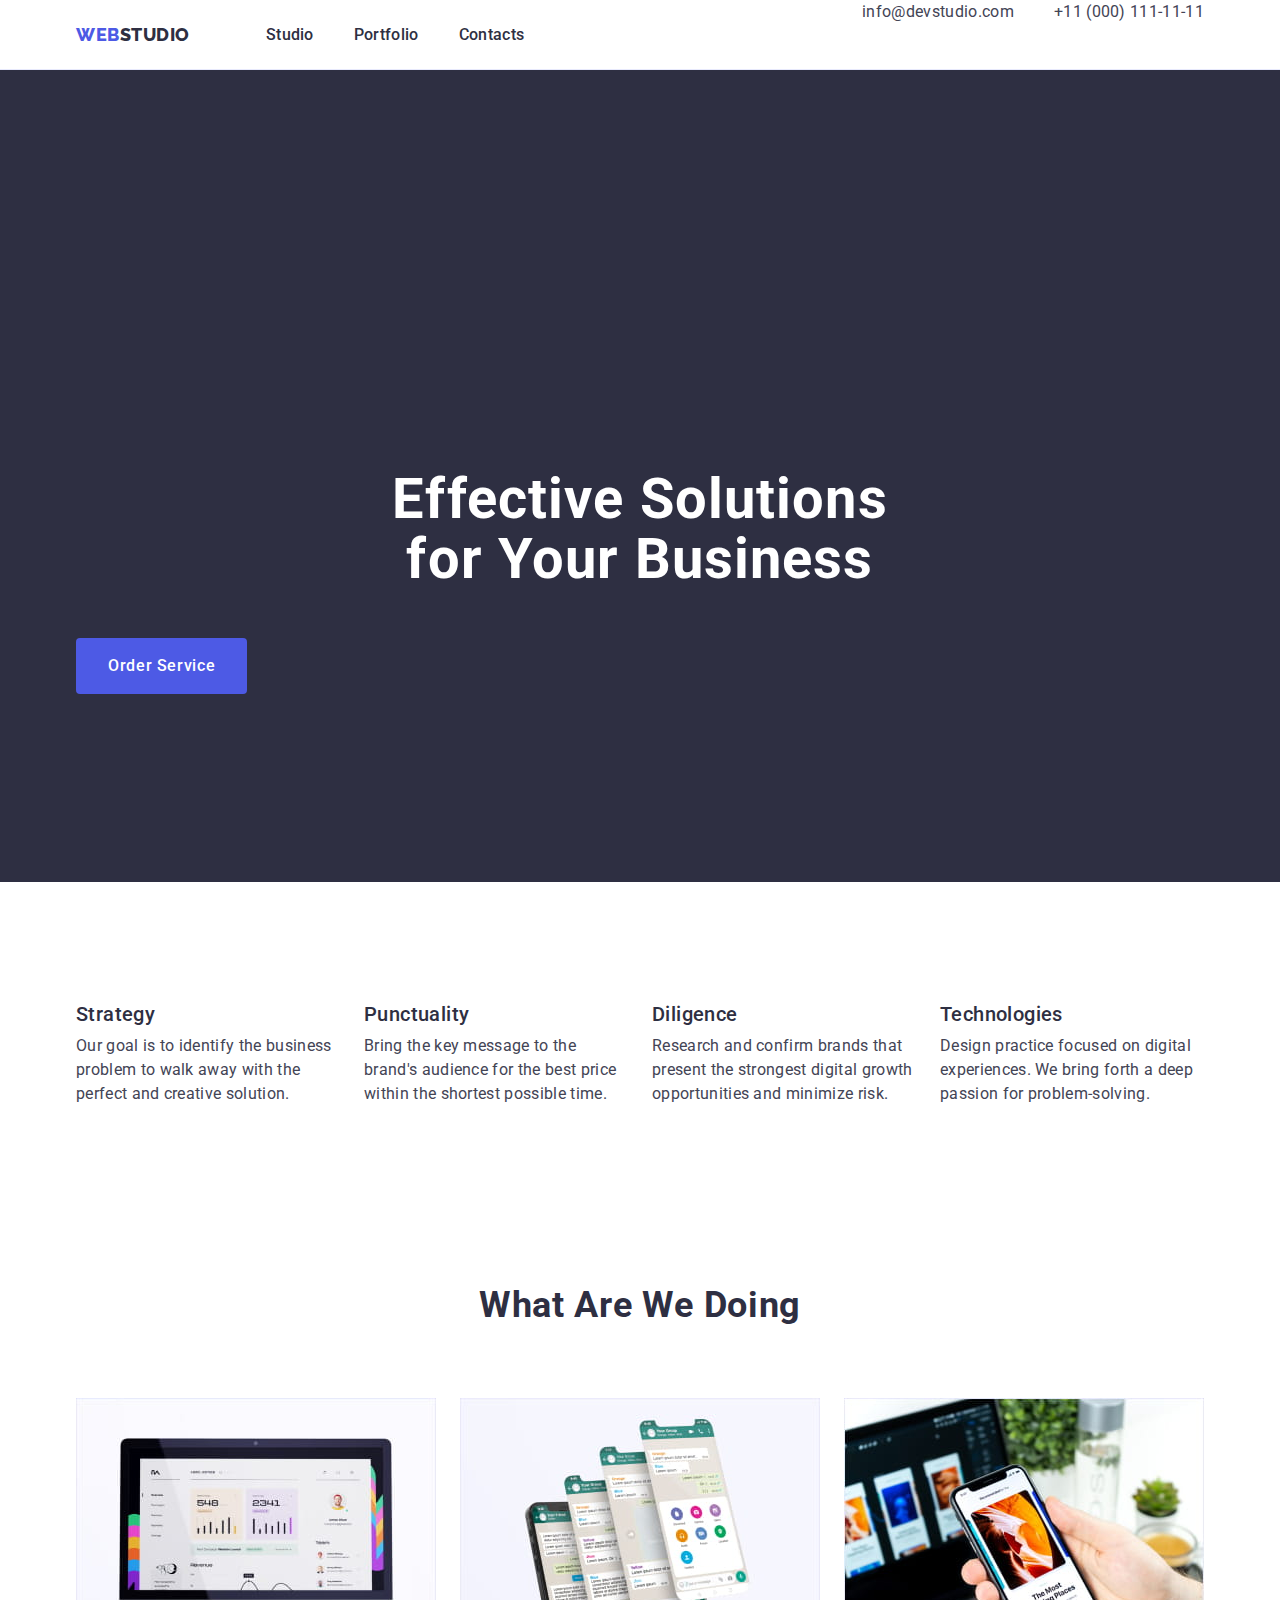
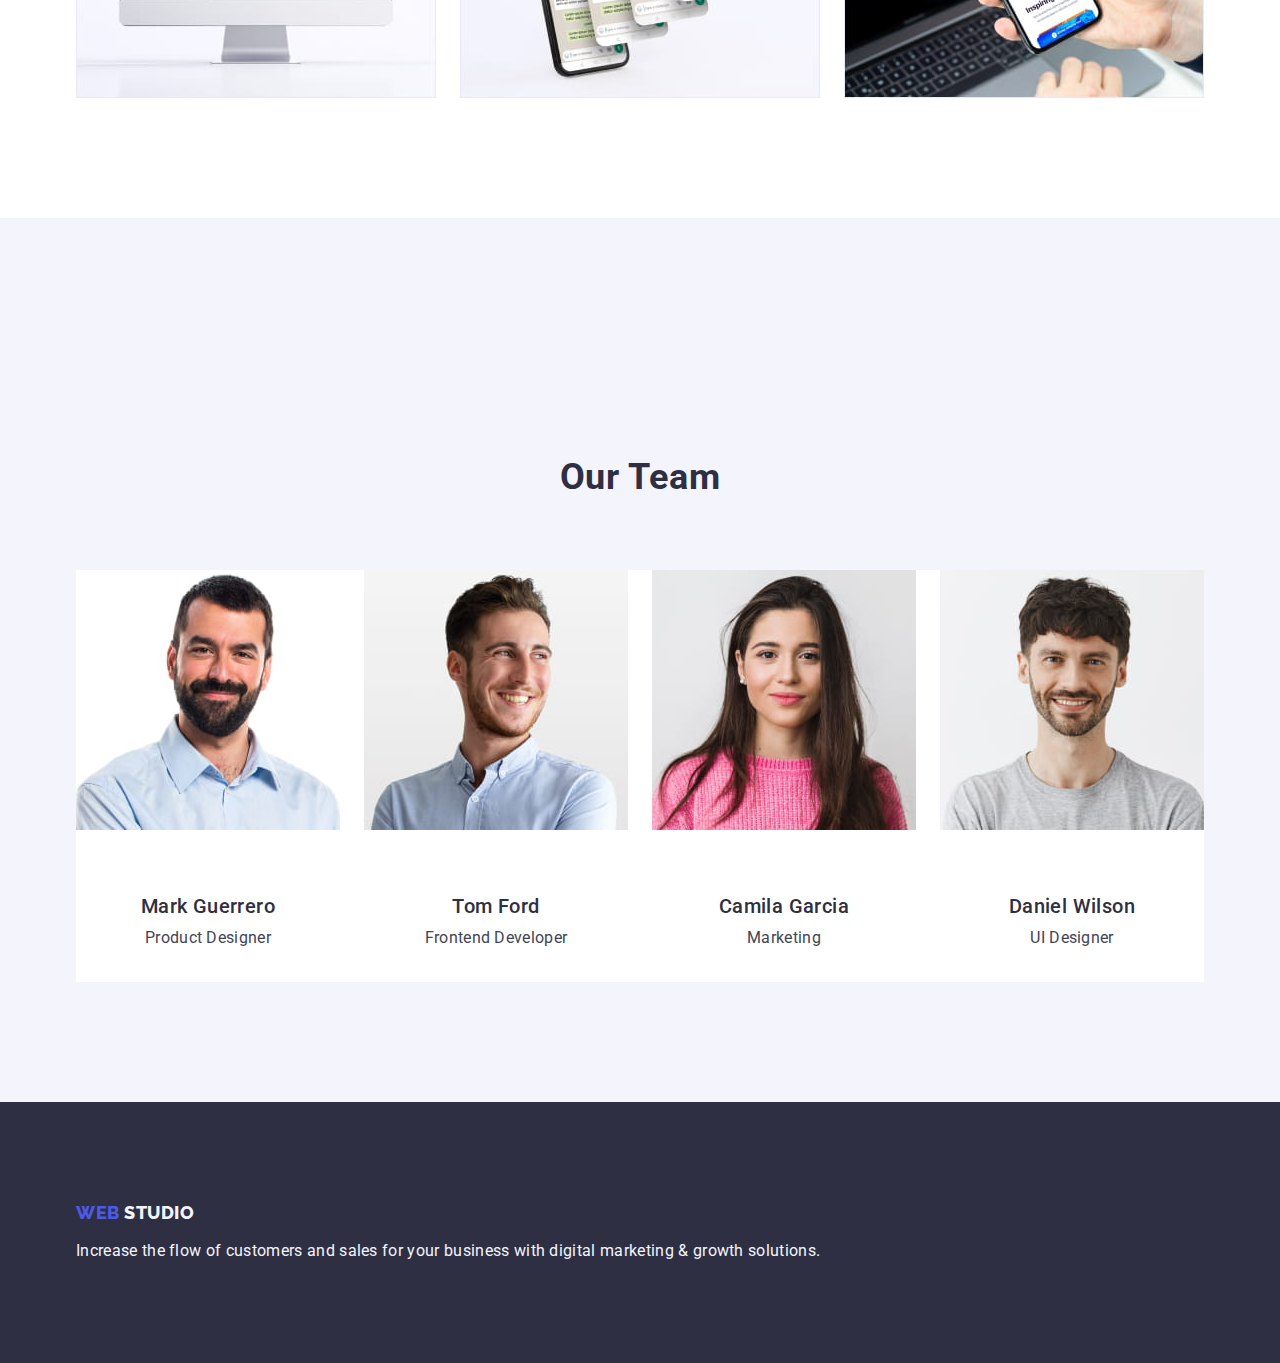
==== commit ced57181: "fixing details" ====
--- a/index.html
+++ b/index.html
@@ -71,7 +71,7 @@
       <section class="benefits section">
         <!--наші переваги benefits-->
         <div class="container">
-          <h2 class="title-text visually-hidden">Our preferences</h2>
+          <h2 class="visually-hidden">Our preferences</h2>
           <ul class="list benefits-list">
             <li class="benefits-parts">
               <h3 class="subtitle">Strategy</h3>
--- a/css/slyles.css
+++ b/css/slyles.css
@@ -104,6 +104,7 @@
 
 .header .logo {
   margin-right: 76px;
+  padding: 24px 0;
 }
 .logo {
   font-family: 'Raleway', sans-serif;
@@ -215,8 +216,16 @@
 }
 
 /*PORTFOLIO*/
+.portfolio-section {
+  padding: 96px 0 120px 0;
+}
 .filter .filter-list {
   list-style-type: none;
+
+  display: flex;
+  justify-content: center;
+  gap: 24px;
+  margin-bottom: 72px;
 }
 .filter-list .button-nav {
   font-family: "Roboto", sans-serif;
@@ -227,6 +236,10 @@
   background-color: var(--light-color);
   color: var(--primary-brand);
   cursor: pointer;
+
+  padding: 12px 24px;
+  border: 1px solid #e7e9fc;
+  border-radius: 4px;
 }
 
 .filter-list .button-nav:hover,
@@ -234,6 +247,7 @@
 .filter-list .button-nav:focus {
   background-color: var(--pressed-state);
   color: var(--white-background);
+  border: 1px solid transparent;
 }
 
 .list-portfolio {
@@ -246,6 +260,7 @@
     line-height: 1.2;
     letter-spacing: 0.02em;
     color: var(--dark-color);
+    margin-bottom: 8px;
 }
 
 .list-portfolio .index-text{
@@ -254,6 +269,28 @@
   letter-spacing: 0.02em;
   color: var(--text-color);
 }
+
+.fiter-portfolio-container .list-portfolio {
+  display: flex;
+  flex-wrap: wrap;
+  justify-content: space-between;
+  column-gap: 24px;
+  row-gap: 48px;
+}
+.list-img-portfolio {
+  width: calc((100% - 48px) / 3)
+}
+.list-img-portfolio .link {
+  padding: 24px 0;
+}
+
+.portfolio-content {
+  padding: 32px 16px;
+  border: 1px solid #e7e9fc;
+  border-top: none;
+}
+
+
 
 /*section 1*/
 .benefits {
@@ -355,7 +392,7 @@
   border-radius: 0px 0px 4px 4px;
 }
 .team-name-content {
-  padding: 32px;
+  padding: 32px 0;
 }
 
 /*footer*/
@@ -388,22 +425,17 @@
 /* visual hidden */
 .visually-hidden {
   position: absolute;
-  white-space: nowrap;
   width: 1px;
   height: 1px;
-  overflow: hidden;
+  margin: -1px;
   border: 0;
   padding: 0;
+  white-space: nowrap;
+  clip-path: inset(100%);
   clip: rect(0 0 0 0);
-  clip-path: inset(50%);
-  margin: -1px;
-}
-
-.fiter-portfolio-container .list-portfolio {
-  display: flex;
-  flex-wrap: wrap;
-  justify-content: space-between;
-}
+  overflow: hidden;
+}
+
 
 
 .footer-container {
